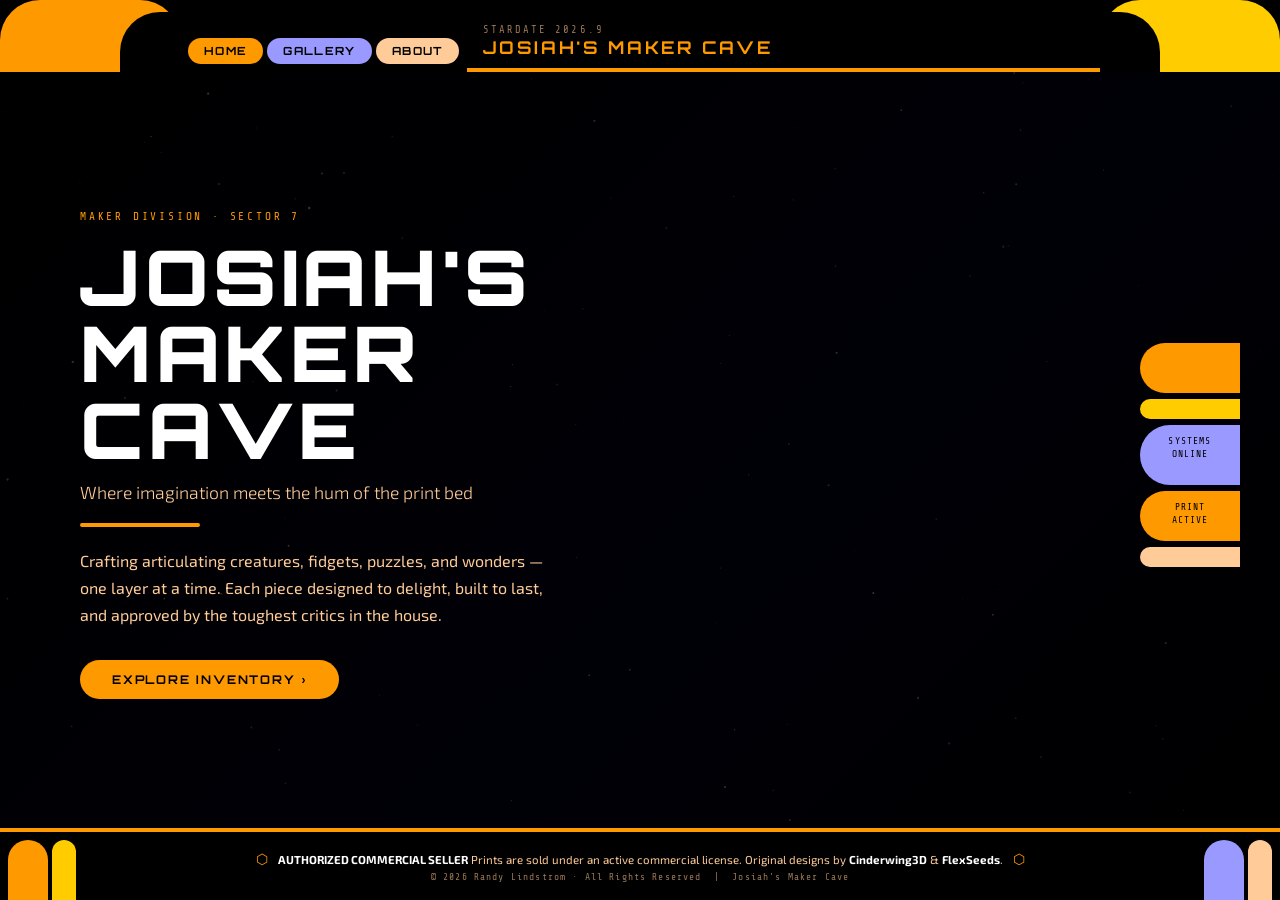
==== index.html @ 614e7fc0 "Update index.html" ====
<!DOCTYPE html>
<html lang="en">
<head>
  <meta charset="UTF-8" />
  <meta name="viewport" content="width=device-width, initial-scale=1.0" />
  <title>Josiah's Maker Cave</title>
  <link rel="stylesheet" href="css/style.css" />
  <link rel="preconnect" href="https://fonts.googleapis.com" />
  <link rel="preconnect" href="https://fonts.gstatic.com" crossorigin />
  <link href="https://fonts.googleapis.com/css2?family=Orbitron:wght@400;600;700;900&family=Share+Tech+Mono&family=Exo+2:wght@300;400;500&display=swap" rel="stylesheet" />
</head>
<body>

  <!-- LCARS Top Bar / Nav -->
  <header class="lcars-header">
    <div class="lcars-elbow lcars-elbow-left"></div>
    <nav class="lcars-nav">
      <a href="#home" class="nav-btn">HOME</a>
      <a href="#gallery" class="nav-btn">GALLERY</a>
      <a href="#about" class="nav-btn">ABOUT</a>
    </nav>
    <div class="lcars-title-bar">
      <span class="title-eyebrow" id="stardate-display">STARDATE 2024.1</span>
      <span class="title-main">JOSIAH'S MAKER CAVE</span>
    </div>
    <div class="lcars-elbow lcars-elbow-right"></div>
  </header>

  <!-- SCROLLABLE CONTENT FRAME -->
  <main class="content-frame">

    <!-- HOME SECTION -->
    <section id="home" class="section active">
      <div class="hero" style="background-image: url('cover-photo-1.jpg');">
        <div class="hero-overlay"></div>
        <div class="hero-content">
          <div class="lcars-tag">MAKER DIVISION · SECTOR 7</div>
          <h1 class="hero-title">JOSIAH'S<br/>MAKER CAVE</h1>
          <p class="hero-sub">Where imagination meets the hum of the print bed</p>
          <div class="lcars-divider-h"></div>
          <p class="hero-desc">
            Crafting articulating creatures, fidgets, puzzles, and wonders — one layer at a time.
            Each piece designed to delight, built to last, and approved by the toughest critics in the house.
          </p>
          <button class="lcars-btn" onclick="showSection('gallery')">EXPLORE INVENTORY ›</button>
        </div>
        <div class="hero-side-panel">
          <div class="side-block orange"></div>
          <div class="side-block gold"></div>
          <div class="side-block blue">SYSTEMS<br/>ONLINE</div>
          <div class="side-block orange">PRINT<br/>ACTIVE</div>
          <div class="side-block tan"></div>
        </div>
      </div>

      <div class="home-features">
        <div class="feature-row">
          <div class="feature-card">
            <div class="feature-icon">⬡</div>
            <h3>PRINT IN PLACE</h3>
            <p>Articulating designs that flex and flow straight off the build plate — no assembly required.</p>
          </div>
          <div class="feature-card">
            <div class="feature-icon">◈</div>
            <h3>KID APPROVED</h3>
            <p>Every craft fair selection passes the ultimate quality test: unbridled enthusiasm from two very opinionated daughters.</p>
          </div>
          <div class="feature-card">
            <div class="feature-icon">⬟</div>
            <h3>LICENSED DESIGNS</h3>
            <p>Proud commercial license holder of Cinderwing3D models.</p>
          </div>
        </div>
      </div>
    </section>

    <!-- GALLERY SECTION -->
    <section id="gallery" class="section">
      <div class="section-header">
        <div class="lcars-elbow-section"></div>
        <h2 class="section-title">INVENTORY MANIFEST</h2>
        <p class="section-sub">All items catalogued by category · Physical prints available at craft fairs and by request</p>
      </div>

      <div id="gallery-container">
        <!-- Dynamically populated by gallery.js -->
        <p class="loading-msg">[ SCANNING INVENTORY DATABASE... ]</p>
      </div>
    </section>

    <!-- ABOUT SECTION -->
    <section id="about" class="section">
      <div class="section-header">
        <div class="lcars-elbow-section"></div>
        <h2 class="section-title">PERSONNEL FILE</h2>
        <p class="section-sub">Maker · Tinkerer · Dad · 3D Print Enthusiast</p>
      </div>

      <div class="about-layout">
        <div class="about-panel lcars-panel">
          <div class="panel-label">PRIMARY DIRECTIVE</div>
          <p>
            Making things has always been more than a hobby — it's a way of thinking. There's something
            deeply satisfying about starting with a spool of filament and ending up with something that
            makes a kid's eyes light up.
          </p>
          <p>
            Josiah's Maker Cave was born from a passion for the craft and a love of seeing 3D printed
            toys bring real joy. Articulating dragons, fidget gadgets, puzzles, mythical creatures —
            if it can be imagined, the printer can probably attempt it.
          </p>
        </div>

        <div class="about-panel lcars-panel">
          <div class="panel-label">MARKET RESEARCH PROTOCOL</div>
          <p>
            Deciding which prints to bring to a craft fair involves a rigorous evaluation process.
            Candidate items are presented to two field experts — my daughters — and selections are made
            based on the intensity of their excitement response.
          </p>
          <p>
            Polite interest means it stays home. Grabbing it and running means it's in the bag.
            This methodology has proven highly effective and is not subject to peer review.
          </p>
          <div class="stat-row">
            <div class="stat"><span class="stat-num">2</span><span class="stat-label">QA Testers</span></div>
            <div class="stat"><span class="stat-num">100%</span><span class="stat-label">Joy-Driven</span></div>
            <div class="stat"><span class="stat-num">∞</span><span class="stat-label">Ideas Queued</span></div>
          </div>
        </div>

        <div class="about-panel lcars-panel full-width">
          <div class="panel-label">EQUIPMENT &amp; CAPABILITY</div>
          <p>
            All prints are produced in-house on consumer FFF printers using quality PLA and specialty
            filaments. Every item is personally printed, inspected, and finished before it leaves
            the cave. No outsourcing. No drop-shipping. Just layers.
          </p>
        </div>
      </div>
    </section>

  </main>

  <!-- STATIC BOTTOM BAR -->
  <footer class="lcars-footer">
    <div class="footer-left">
      <div class="footer-block orange"></div>
      <div class="footer-block gold"></div>
    </div>
    <div class="footer-content">
      <div class="license-banner">
        <span class="license-icon">⬡</span>
        <span class="license-text">
          <strong>AUTHORIZED COMMERCIAL SELLER</strong> Prints are sold under an active commercial license.
          Original designs by <strong>Cinderwing3D</strong> & <strong>FlexSeeds</strong>.
        </span>
        <span class="license-icon">⬡</span>
      </div>
      <div class="copyright-bar">
        &copy; <span id="copy-year"></span> Randy Lindstrom · All Rights Reserved &nbsp;|&nbsp; Josiah's Maker Cave
      </div>
    </div>
    <div class="footer-right">
      <div class="footer-block blue"></div>
      <div class="footer-block tan"></div>
    </div>
  </footer>

  <script src="js/gallery.js"></script>
  <script src="js/main.js"></script>
</body>
</html>
---- css/style.css ----
/* ============================================================
   JOSIAH'S MAKER CAVE — LCARS THEME (TNG Computer Interface)
   © Randy Lindstrom
   ============================================================ */

:root {
  --lcars-orange:   #ff9900;
  --lcars-gold:     #ffcc00;
  --lcars-blue:     #9999ff;
  --lcars-lt-blue:  #aaccff;
  --lcars-tan:      #ffcc99;
  --lcars-red:      #cc4444;
  --lcars-purple:   #cc88ff;
  --lcars-bg:       #000000;
  --lcars-bg-panel: #0a0a1a;
  --lcars-text:     #ffcc99;
  --lcars-text-dim: #997755;
  --lcars-text-bright: #ffffff;
  --header-h: 72px;
  --footer-h: 72px;
  --radius-pill: 40px;
  --font-display: 'Orbitron', sans-serif;
  --font-mono:    'Share Tech Mono', monospace;
  --font-body:    'Exo 2', sans-serif;
}

/* ── Reset ── */
*, *::before, *::after { box-sizing: border-box; margin: 0; padding: 0; }

html, body {
  height: 100%;
  background: var(--lcars-bg);
  color: var(--lcars-text);
  font-family: var(--font-body);
  font-size: 16px;
  overflow: hidden;
}

/* ============================================================
   LCARS HEADER / NAV
   ============================================================ */
.lcars-header {
  position: fixed;
  top: 0; left: 0; right: 0;
  height: var(--header-h);
  z-index: 100;
  display: flex;
  align-items: stretch;
  background: var(--lcars-bg);
}

.lcars-elbow {
  width: 180px;
  flex-shrink: 0;
}

.lcars-elbow-left {
  position: relative;
  background: var(--lcars-orange);
  border-radius: var(--radius-pill) var(--radius-pill) 0 0;
  display: flex;
  flex-direction: column;
  justify-content: flex-end;
}

.lcars-elbow-left::after {
  content: '';
  position: absolute;
  bottom: 0; right: 0;
  width: 60px; height: 60px;
  background: var(--lcars-bg);
  border-radius: var(--radius-pill) 0 0 0;
}

.lcars-elbow-right {
  position: relative;
  background: var(--lcars-gold);
  border-radius: var(--radius-pill) var(--radius-pill) 0 0;
}

.lcars-elbow-right::after {
  content: '';
  position: absolute;
  bottom: 0; left: 0;
  width: 60px; height: 60px;
  background: var(--lcars-bg);
  border-radius: 0 var(--radius-pill) 0 0;
}

.lcars-nav {
  display: flex;
  align-items: flex-end;
  gap: 4px;
  padding: 0 8px 8px;
  flex-shrink: 0;
}

.nav-btn {
  display: inline-block;
  background: var(--lcars-orange);
  color: var(--lcars-bg);
  font-family: var(--font-display);
  font-size: 0.7rem;
  font-weight: 700;
  letter-spacing: 0.12em;
  padding: 6px 16px;
  border-radius: var(--radius-pill);
  text-decoration: none;
  cursor: pointer;
  transition: background 0.15s, color 0.15s;
  border: none;
  white-space: nowrap;
}

.nav-btn:hover, .nav-btn.active {
  background: var(--lcars-gold);
  color: var(--lcars-bg);
}

.nav-btn:nth-child(2) { background: var(--lcars-blue); color: #000; }
.nav-btn:nth-child(2):hover { background: var(--lcars-lt-blue); }
.nav-btn:nth-child(3) { background: var(--lcars-tan); color: #000; }
.nav-btn:nth-child(3):hover { background: var(--lcars-gold); }

.lcars-title-bar {
  flex: 1;
  display: flex;
  flex-direction: column;
  justify-content: flex-end;
  padding-bottom: 10px;
  padding-left: 16px;
  border-bottom: 4px solid var(--lcars-orange);
}

.title-eyebrow {
  font-family: var(--font-mono);
  font-size: 0.65rem;
  color: var(--lcars-text-dim);
  letter-spacing: 0.2em;
}

.title-main {
  font-family: var(--font-display);
  font-size: 1.1rem;
  font-weight: 700;
  color: var(--lcars-orange);
  letter-spacing: 0.15em;
}

/* ============================================================
   CONTENT FRAME (scrollable)
   ============================================================ */
.content-frame {
  position: fixed;
  top: var(--header-h);
  bottom: var(--footer-h);
  left: 0; right: 0;
  overflow-y: auto;
  overflow-x: hidden;
  background: var(--lcars-bg);
  scroll-behavior: smooth;
}

/* ============================================================
   SECTIONS
   ============================================================ */
.section {
  display: none;
  min-height: 100%;
  animation: fadeIn 0.3s ease;
}
.section.active { display: block; }

@keyframes fadeIn {
  from { opacity: 0; transform: translateY(8px); }
  to   { opacity: 1; transform: translateY(0); }
}

/* ============================================================
   HOME — HERO
   ============================================================ */
.hero {
  position: relative;
  min-height: 85vh;
  background: var(--lcars-bg) center/cover no-repeat;
  display: flex;
  align-items: center;
  justify-content: space-between;
  overflow: hidden;
}

.hero-overlay {
  position: absolute;
  inset: 0;
  background: linear-gradient(135deg,
    rgba(0,0,0,0.85) 0%,
    rgba(0,0,10,0.7) 60%,
    rgba(0,0,0,0.3) 100%);
}

.hero-content {
  position: relative;
  z-index: 2;
  max-width: 640px;
  padding: 48px 48px 48px 80px;
}

.lcars-tag {
  font-family: var(--font-mono);
  font-size: 0.7rem;
  letter-spacing: 0.25em;
  color: var(--lcars-orange);
  margin-bottom: 16px;
}

.hero-title {
  font-family: var(--font-display);
  font-size: clamp(2.5rem, 6vw, 5rem);
  font-weight: 900;
  color: var(--lcars-text-bright);
  line-height: 1.0;
  letter-spacing: 0.06em;
  margin-bottom: 12px;
}

.hero-sub {
  font-family: var(--font-body);
  font-size: 1.1rem;
  font-weight: 300;
  color: var(--lcars-tan);
  margin-bottom: 20px;
}

.lcars-divider-h {
  width: 120px;
  height: 4px;
  background: var(--lcars-orange);
  border-radius: 2px;
  margin: 20px 0;
}

.hero-desc {
  font-size: 1rem;
  line-height: 1.7;
  color: var(--lcars-text);
  max-width: 480px;
  margin-bottom: 32px;
}

.lcars-btn {
  font-family: var(--font-display);
  font-size: 0.75rem;
  font-weight: 700;
  letter-spacing: 0.15em;
  color: #000;
  background: var(--lcars-orange);
  border: none;
  border-radius: var(--radius-pill);
  padding: 12px 32px;
  cursor: pointer;
  transition: background 0.2s, transform 0.1s;
}
.lcars-btn:hover {
  background: var(--lcars-gold);
  transform: scale(1.03);
}

/* Hero side panel */
.hero-side-panel {
  position: relative;
  z-index: 2;
  display: flex;
  flex-direction: column;
  gap: 6px;
  padding: 40px 40px 40px 0;
  align-items: flex-end;
}

.side-block {
  width: 100px;
  padding: 10px 14px;
  border-radius: var(--radius-pill) 0 0 var(--radius-pill);
  font-family: var(--font-mono);
  font-size: 0.6rem;
  letter-spacing: 0.12em;
  color: #000;
  text-align: center;
  line-height: 1.4;
}
.side-block.orange { background: var(--lcars-orange); height: 50px; }
.side-block.gold   { background: var(--lcars-gold);   height: 16px; }
.side-block.blue   { background: var(--lcars-blue);   height: 60px; }
.side-block.tan    { background: var(--lcars-tan);    height: 14px; }

/* HOME FEATURES */
.home-features {
  padding: 40px 80px;
  background: var(--lcars-bg-panel);
  border-top: 4px solid var(--lcars-orange);
}

.feature-row {
  display: grid;
  grid-template-columns: repeat(auto-fit, minmax(260px, 1fr));
  gap: 24px;
}

.feature-card {
  border: 1px solid #222244;
  border-left: 4px solid var(--lcars-orange);
  border-radius: 0 8px 8px 0;
  padding: 24px;
  background: rgba(255,153,0,0.04);
  transition: border-color 0.2s;
}
.feature-card:nth-child(2) { border-left-color: var(--lcars-blue); }
.feature-card:nth-child(3) { border-left-color: var(--lcars-gold); }
.feature-card:hover { border-color: var(--lcars-orange); }

.feature-icon {
  font-size: 1.8rem;
  color: var(--lcars-orange);
  margin-bottom: 12px;
}
.feature-card:nth-child(2) .feature-icon { color: var(--lcars-blue); }
.feature-card:nth-child(3) .feature-icon { color: var(--lcars-gold); }

.feature-card h3 {
  font-family: var(--font-display);
  font-size: 0.75rem;
  font-weight: 700;
  letter-spacing: 0.15em;
  color: var(--lcars-orange);
  margin-bottom: 10px;
}
.feature-card:nth-child(2) h3 { color: var(--lcars-blue); }
.feature-card:nth-child(3) h3 { color: var(--lcars-gold); }

.feature-card p {
  font-size: 0.92rem;
  line-height: 1.65;
  color: var(--lcars-text);
}

/* ============================================================
   SECTION HEADERS (Gallery, About)
   ============================================================ */
.section-header {
  padding: 40px 80px 24px;
  border-bottom: 4px solid var(--lcars-orange);
  position: relative;
}

.lcars-elbow-section {
  position: absolute;
  top: 0; left: 0;
  width: 60px; height: 60px;
  background: var(--lcars-orange);
  border-radius: 0 0 var(--radius-pill) 0;
}

.section-title {
  font-family: var(--font-display);
  font-size: 1.4rem;
  font-weight: 700;
  letter-spacing: 0.2em;
  color: var(--lcars-orange);
  padding-left: 80px;
}

.section-sub {
  font-family: var(--font-mono);
  font-size: 0.7rem;
  color: var(--lcars-text-dim);
  letter-spacing: 0.15em;
  margin-top: 6px;
  padding-left: 80px;
}

/* ============================================================
   GALLERY
   ============================================================ */
#gallery-container {
  padding: 32px 80px 48px;
}

.loading-msg {
  font-family: var(--font-mono);
  color: var(--lcars-text-dim);
  padding: 40px 0;
  font-size: 0.9rem;
  letter-spacing: 0.12em;
  animation: blink 1.2s step-end infinite;
}
@keyframes blink {
  0%, 100% { opacity: 1; }
  50% { opacity: 0.3; }
}

/* Category heading */
.category-section {
  margin-bottom: 48px;
}

.category-header {
  display: flex;
  align-items: center;
  gap: 16px;
  margin-bottom: 20px;
}

.category-pill {
  font-family: var(--font-display);
  font-size: 0.7rem;
  font-weight: 700;
  letter-spacing: 0.18em;
  color: #000;
  background: var(--lcars-orange);
  padding: 6px 20px;
  border-radius: var(--radius-pill);
  white-space: nowrap;
}

.category-name {
  font-family: var(--font-display);
  font-size: 0.95rem;
  font-weight: 600;
  letter-spacing: 0.15em;
  color: var(--lcars-tan);
}

.category-line {
  flex: 1;
  height: 2px;
  background: linear-gradient(to right, var(--lcars-orange), transparent);
  border-radius: 1px;
}

/* Item grid */
.items-grid {
  display: grid;
  grid-template-columns: repeat(auto-fill, minmax(180px, 1fr));
  gap: 20px;
}

.item-card {
  display: flex;
  flex-direction: column;
  gap: 10px;
}

.item-img-wrap {
  position: relative;
  width: 100%;
  padding-top: 100%; /* 1:1 square */
  overflow: hidden;
  background: transparent;
}

.item-img-wrap img {
  position: absolute;
  inset: 0;
  width: 100%;
  height: 100%;
  object-fit: contain;
  display: block;
}

/* Fallback placeholder if no image */
.item-img-placeholder {
  position: absolute;
  inset: 0;
  display: flex;
  flex-direction: column;
  align-items: center;
  justify-content: center;
  color: var(--lcars-text-dim);
  font-family: var(--font-mono);
  font-size: 0.65rem;
  letter-spacing: 0.1em;
  gap: 8px;
}
.item-img-placeholder span.icon { font-size: 2rem; }

.item-sku {
  font-family: var(--font-mono);
  font-size: 0.68rem;
  letter-spacing: 0.15em;
  color: var(--lcars-orange);
}

.item-desc {
  font-family: var(--font-body);
  font-size: 0.82rem;
  line-height: 1.45;
  color: var(--lcars-text);
}

/* No items state */
.no-items {
  font-family: var(--font-mono);
  font-size: 0.78rem;
  color: var(--lcars-text-dim);
  padding: 12px 0;
  letter-spacing: 0.1em;
}

/* ============================================================
   ABOUT
   ============================================================ */
.about-layout {
  display: grid;
  grid-template-columns: 1fr 1fr;
  grid-template-rows: auto auto;
  gap: 24px;
  padding: 32px 80px 48px;
}

.lcars-panel {
  background: var(--lcars-bg-panel);
  border: 1px solid #1a1a3a;
  border-top: 4px solid var(--lcars-orange);
  border-radius: 0 0 8px 8px;
  padding: 28px;
  position: relative;
}

.lcars-panel:nth-child(2) { border-top-color: var(--lcars-blue); }
.lcars-panel:nth-child(3) { border-top-color: var(--lcars-gold); }

.full-width { grid-column: 1 / -1; }

.panel-label {
  font-family: var(--font-display);
  font-size: 0.65rem;
  font-weight: 700;
  letter-spacing: 0.2em;
  color: var(--lcars-orange);
  margin-bottom: 16px;
}
.lcars-panel:nth-child(2) .panel-label { color: var(--lcars-blue); }
.lcars-panel:nth-child(3) .panel-label { color: var(--lcars-gold); }

.lcars-panel p {
  font-size: 0.95rem;
  line-height: 1.75;
  color: var(--lcars-text);
  margin-bottom: 12px;
}
.lcars-panel p:last-child { margin-bottom: 0; }

/* Stats row */
.stat-row {
  display: flex;
  gap: 24px;
  margin-top: 20px;
  border-top: 1px solid #1a1a3a;
  padding-top: 20px;
}

.stat {
  display: flex;
  flex-direction: column;
  align-items: center;
}

.stat-num {
  font-family: var(--font-display);
  font-size: 1.8rem;
  font-weight: 900;
  color: var(--lcars-blue);
}

.stat-label {
  font-family: var(--font-mono);
  font-size: 0.6rem;
  letter-spacing: 0.15em;
  color: var(--lcars-text-dim);
  text-transform: uppercase;
  margin-top: 4px;
}

/* ============================================================
   LCARS FOOTER (static)
   ============================================================ */
.lcars-footer {
  position: fixed;
  bottom: 0; left: 0; right: 0;
  height: var(--footer-h);
  background: var(--lcars-bg);
  border-top: 4px solid var(--lcars-orange);
  display: flex;
  align-items: stretch;
  z-index: 100;
}

.footer-left, .footer-right {
  display: flex;
  align-items: stretch;
  gap: 4px;
  padding: 8px 0 0;
  flex-shrink: 0;
}

.footer-left { padding-left: 8px; padding-right: 8px; }
.footer-right { padding-right: 8px; padding-left: 8px; }

.footer-block {
  border-radius: var(--radius-pill) var(--radius-pill) 0 0;
  width: 40px;
}
.footer-block.orange { background: var(--lcars-orange); }
.footer-block.gold   { background: var(--lcars-gold); width: 24px; }
.footer-block.blue   { background: var(--lcars-blue); }
.footer-block.tan    { background: var(--lcars-tan); width: 24px; }

.footer-content {
  flex: 1;
  display: flex;
  flex-direction: column;
  justify-content: center;
  align-items: center;
  gap: 4px;
  padding: 0 12px;
}

.license-banner {
  display: flex;
  align-items: center;
  gap: 10px;
  font-family: var(--font-body);
  font-size: 0.72rem;
  color: var(--lcars-tan);
  text-align: center;
  line-height: 1.3;
}

.license-icon {
  color: var(--lcars-orange);
  font-size: 0.9rem;
  flex-shrink: 0;
}

.license-text strong { color: var(--lcars-text-bright); }

.copyright-bar {
  font-family: var(--font-mono);
  font-size: 0.6rem;
  color: var(--lcars-text-dim);
  letter-spacing: 0.12em;
}

/* ============================================================
   SCROLLBAR STYLING
   ============================================================ */
.content-frame::-webkit-scrollbar { width: 6px; }
.content-frame::-webkit-scrollbar-track { background: #050510; }
.content-frame::-webkit-scrollbar-thumb {
  background: var(--lcars-orange);
  border-radius: 3px;
}

/* ============================================================
   RESPONSIVE
   ============================================================ */
@media (max-width: 768px) {
  :root {
    --header-h: 58px;
    --footer-h: 80px;
  }

  .lcars-elbow { width: 100px; }
  .title-main { font-size: 0.85rem; }
  .hero-content { padding: 32px 24px; }
  .hero-side-panel { display: none; }
  .section-header { padding: 32px 24px 16px; }
  .section-title { padding-left: 60px; font-size: 1rem; }
  .section-sub { padding-left: 60px; }
  #gallery-container { padding: 20px 24px 40px; }
  .about-layout { grid-template-columns: 1fr; padding: 20px 24px 40px; }
  .home-features { padding: 24px; }
  .license-text { font-size: 0.64rem; }
  .footer-content { gap: 2px; }
}

@media (max-width: 480px) {
  .lcars-elbow { width: 60px; }
  .lcars-elbow-left::after { width: 40px; height: 40px; }
  .nav-btn { font-size: 0.6rem; padding: 5px 10px; }
  .items-grid { grid-template-columns: repeat(auto-fill, minmax(140px, 1fr)); }
}
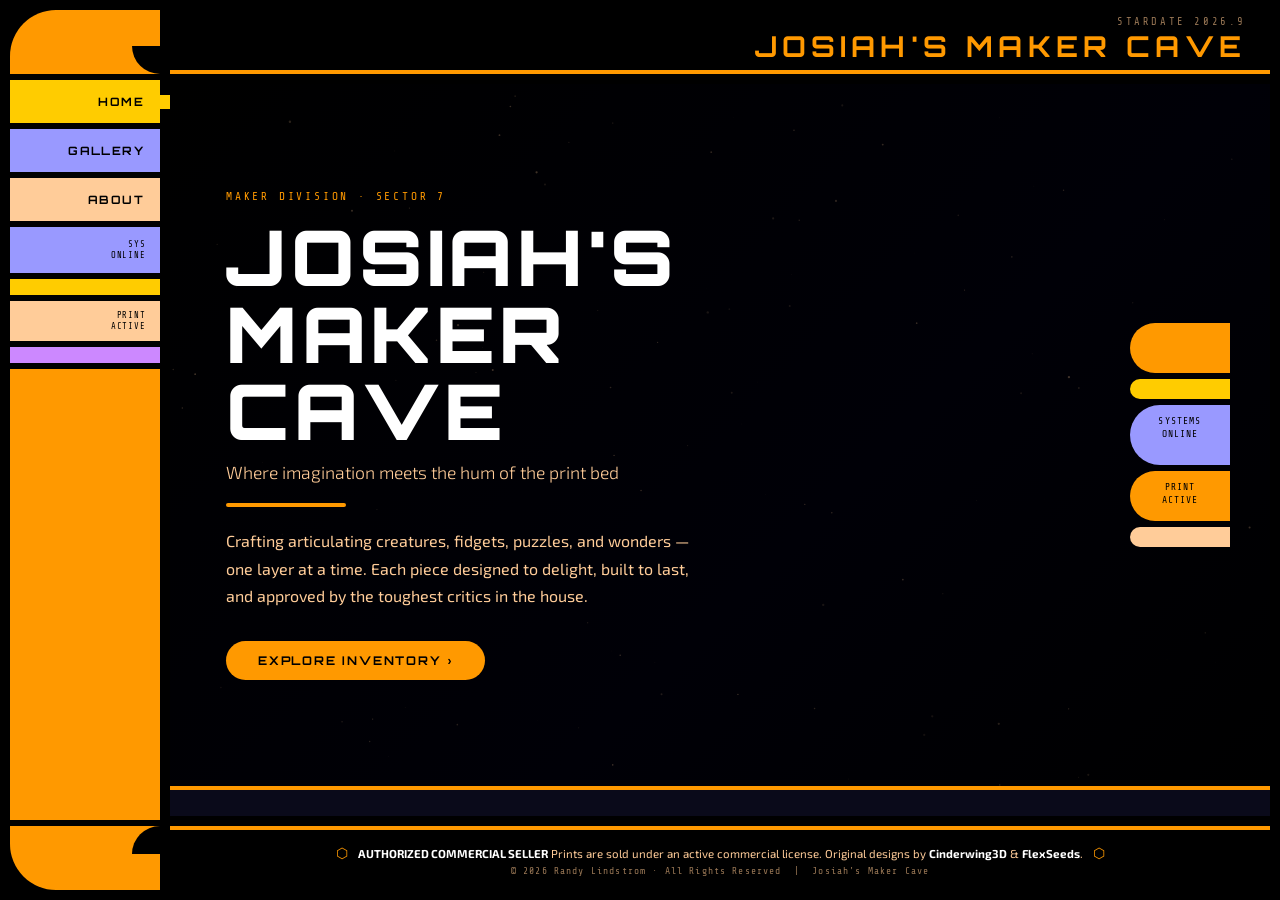
==== commit 2497789c: "Overhaul to left-rail LCARS frame with nested click-to-enlarge preview - Rebuild page chrome as a le" ====
--- a/index.html
+++ b/index.html
@@ -11,161 +11,200 @@
 </head>
 <body>
 
-  <!-- LCARS Top Bar / Nav -->
-  <header class="lcars-header">
-    <div class="lcars-elbow lcars-elbow-left"></div>
-    <nav class="lcars-nav">
-      <a href="#home" class="nav-btn">HOME</a>
-      <a href="#gallery" class="nav-btn">GALLERY</a>
-      <a href="#about" class="nav-btn">ABOUT</a>
-    </nav>
-    <div class="lcars-title-bar">
-      <span class="title-eyebrow" id="stardate-display">STARDATE 2024.1</span>
-      <span class="title-main">JOSIAH'S MAKER CAVE</span>
-    </div>
-    <div class="lcars-elbow lcars-elbow-right"></div>
-  </header>
-
-  <!-- SCROLLABLE CONTENT FRAME -->
-  <main class="content-frame">
-
-    <!-- HOME SECTION -->
-    <section id="home" class="section active">
-      <div class="hero" style="background-image: url('cover-photo-1.jpg');">
-        <div class="hero-overlay"></div>
-        <div class="hero-content">
-          <div class="lcars-tag">MAKER DIVISION · SECTOR 7</div>
-          <h1 class="hero-title">JOSIAH'S<br/>MAKER CAVE</h1>
-          <p class="hero-sub">Where imagination meets the hum of the print bed</p>
-          <div class="lcars-divider-h"></div>
-          <p class="hero-desc">
-            Crafting articulating creatures, fidgets, puzzles, and wonders — one layer at a time.
-            Each piece designed to delight, built to last, and approved by the toughest critics in the house.
-          </p>
-          <button class="lcars-btn" onclick="showSection('gallery')">EXPLORE INVENTORY ›</button>
-        </div>
-        <div class="hero-side-panel">
-          <div class="side-block orange"></div>
-          <div class="side-block gold"></div>
-          <div class="side-block blue">SYSTEMS<br/>ONLINE</div>
-          <div class="side-block orange">PRINT<br/>ACTIVE</div>
-          <div class="side-block tan"></div>
-        </div>
-      </div>
-
-      <div class="home-features">
-        <div class="feature-row">
-          <div class="feature-card">
-            <div class="feature-icon">⬡</div>
-            <h3>PRINT IN PLACE</h3>
-            <p>Articulating designs that flex and flow straight off the build plate — no assembly required.</p>
-          </div>
-          <div class="feature-card">
-            <div class="feature-icon">◈</div>
-            <h3>KID APPROVED</h3>
-            <p>Every craft fair selection passes the ultimate quality test: unbridled enthusiasm from two very opinionated daughters.</p>
-          </div>
-          <div class="feature-card">
-            <div class="feature-icon">⬟</div>
-            <h3>LICENSED DESIGNS</h3>
-            <p>Proud commercial license holder of Cinderwing3D models.</p>
-          </div>
-        </div>
-      </div>
-    </section>
-
-    <!-- GALLERY SECTION -->
-    <section id="gallery" class="section">
-      <div class="section-header">
-        <div class="lcars-elbow-section"></div>
-        <h2 class="section-title">INVENTORY MANIFEST</h2>
-        <p class="section-sub">All items catalogued by category · Physical prints available at craft fairs and by request</p>
-      </div>
-
-      <div id="gallery-container">
-        <!-- Dynamically populated by gallery.js -->
-        <p class="loading-msg">[ SCANNING INVENTORY DATABASE... ]</p>
-      </div>
-    </section>
-
-    <!-- ABOUT SECTION -->
-    <section id="about" class="section">
-      <div class="section-header">
-        <div class="lcars-elbow-section"></div>
-        <h2 class="section-title">PERSONNEL FILE</h2>
-        <p class="section-sub">Maker · Tinkerer · Dad · 3D Print Enthusiast</p>
-      </div>
-
-      <div class="about-layout">
-        <div class="about-panel lcars-panel">
-          <div class="panel-label">PRIMARY DIRECTIVE</div>
-          <p>
-            Making things has always been more than a hobby — it's a way of thinking. There's something
-            deeply satisfying about starting with a spool of filament and ending up with something that
-            makes a kid's eyes light up.
-          </p>
-          <p>
-            Josiah's Maker Cave was born from a passion for the craft and a love of seeing 3D printed
-            toys bring real joy. Articulating dragons, fidget gadgets, puzzles, mythical creatures —
-            if it can be imagined, the printer can probably attempt it.
-          </p>
-        </div>
-
-        <div class="about-panel lcars-panel">
-          <div class="panel-label">MARKET RESEARCH PROTOCOL</div>
-          <p>
-            Deciding which prints to bring to a craft fair involves a rigorous evaluation process.
-            Candidate items are presented to two field experts — my daughters — and selections are made
-            based on the intensity of their excitement response.
-          </p>
-          <p>
-            Polite interest means it stays home. Grabbing it and running means it's in the bag.
-            This methodology has proven highly effective and is not subject to peer review.
-          </p>
-          <div class="stat-row">
-            <div class="stat"><span class="stat-num">2</span><span class="stat-label">QA Testers</span></div>
-            <div class="stat"><span class="stat-num">100%</span><span class="stat-label">Joy-Driven</span></div>
-            <div class="stat"><span class="stat-num">∞</span><span class="stat-label">Ideas Queued</span></div>
-          </div>
-        </div>
-
-        <div class="about-panel lcars-panel full-width">
-          <div class="panel-label">EQUIPMENT &amp; CAPABILITY</div>
-          <p>
-            All prints are produced in-house on consumer FFF printers using quality PLA and specialty
-            filaments. Every item is personally printed, inspected, and finished before it leaves
-            the cave. No outsourcing. No drop-shipping. Just layers.
-          </p>
-        </div>
-      </div>
-    </section>
-
-  </main>
-
-  <!-- STATIC BOTTOM BAR -->
-  <footer class="lcars-footer">
-    <div class="footer-left">
-      <div class="footer-block orange"></div>
-      <div class="footer-block gold"></div>
-    </div>
-    <div class="footer-content">
+  <!-- ============================================================
+       OUTER FRAME (Frame 1) — full-page LCARS chrome
+       Left rail curves into top + bottom bars; right edge open.
+       ============================================================ -->
+  <div class="lcars-frame">
+
+    <!-- LEFT NAV RAIL (thick vertical) -->
+    <aside class="lcars-rail">
+      <!-- top elbow: thick vertical → thin horizontal (into top bar) -->
+      <div class="rail-elbow rail-elbow-top"></div>
+
+      <nav class="rail-nav">
+        <button class="rail-btn" data-target="home">HOME</button>
+        <button class="rail-btn" data-target="gallery">GALLERY</button>
+        <button class="rail-btn" data-target="about">ABOUT</button>
+      </nav>
+
+      <!-- decorative LCARS blocks -->
+      <div class="rail-blocks">
+        <div class="rail-block c-blue">SYS<br/>ONLINE</div>
+        <div class="rail-block c-gold"></div>
+        <div class="rail-block c-tan">PRINT<br/>ACTIVE</div>
+        <div class="rail-block c-purple"></div>
+        <div class="rail-block c-orange rail-block-grow"></div>
+      </div>
+
+      <!-- bottom elbow: thick vertical → thin horizontal (into bottom bar) -->
+      <div class="rail-elbow rail-elbow-bottom"></div>
+    </aside>
+
+    <!-- TOP BAR (thin horizontal, title) -->
+    <header class="lcars-topbar">
+      <span class="top-eyebrow" id="stardate-display">STARDATE 2024.1</span>
+      <span class="top-title">JOSIAH'S MAKER CAVE</span>
+    </header>
+
+    <!-- SCROLLABLE CONTENT (Frame 2 — the active section) -->
+    <main class="content-frame">
+
+      <!-- HOME SECTION -->
+      <section id="home" class="section active">
+        <div class="hero" style="background-image: url('cover-photo-1.jpg');">
+          <div class="hero-overlay"></div>
+          <div class="hero-content">
+            <div class="lcars-tag">MAKER DIVISION · SECTOR 7</div>
+            <h1 class="hero-title">JOSIAH'S<br/>MAKER CAVE</h1>
+            <p class="hero-sub">Where imagination meets the hum of the print bed</p>
+            <div class="lcars-divider-h"></div>
+            <p class="hero-desc">
+              Crafting articulating creatures, fidgets, puzzles, and wonders — one layer at a time.
+              Each piece designed to delight, built to last, and approved by the toughest critics in the house.
+            </p>
+            <button class="lcars-btn" data-target="gallery">EXPLORE INVENTORY ›</button>
+          </div>
+          <div class="hero-side-panel">
+            <div class="side-block orange"></div>
+            <div class="side-block gold"></div>
+            <div class="side-block blue">SYSTEMS<br/>ONLINE</div>
+            <div class="side-block orange">PRINT<br/>ACTIVE</div>
+            <div class="side-block tan"></div>
+          </div>
+        </div>
+
+        <div class="home-features">
+          <div class="feature-row">
+            <div class="feature-card">
+              <div class="feature-icon">⬡</div>
+              <h3>PRINT IN PLACE</h3>
+              <p>Articulating designs that flex and flow straight off the build plate — no assembly required.</p>
+            </div>
+            <div class="feature-card">
+              <div class="feature-icon">◈</div>
+              <h3>KID APPROVED</h3>
+              <p>Every craft fair selection passes the ultimate quality test: unbridled enthusiasm from two very opinionated daughters.</p>
+            </div>
+            <div class="feature-card">
+              <div class="feature-icon">⬟</div>
+              <h3>LICENSED DESIGNS</h3>
+              <p>Proud commercial license holder of Cinderwing3D models.</p>
+            </div>
+          </div>
+        </div>
+      </section>
+
+      <!-- GALLERY SECTION -->
+      <section id="gallery" class="section">
+        <div class="section-header">
+          <div class="lcars-elbow-section"></div>
+          <h2 class="section-title">INVENTORY MANIFEST</h2>
+          <p class="section-sub">All items catalogued by category · Physical prints available at craft fairs and by request · Tap any item to enlarge</p>
+        </div>
+
+        <div id="gallery-container">
+          <!-- Dynamically populated by gallery.js -->
+          <p class="loading-msg">[ SCANNING INVENTORY DATABASE... ]</p>
+        </div>
+      </section>
+
+      <!-- ABOUT SECTION -->
+      <section id="about" class="section">
+        <div class="section-header">
+          <div class="lcars-elbow-section"></div>
+          <h2 class="section-title">PERSONNEL FILE</h2>
+          <p class="section-sub">Maker · Tinkerer · Dad · 3D Print Enthusiast</p>
+        </div>
+
+        <div class="about-layout">
+          <div class="about-panel lcars-panel">
+            <div class="panel-label">PRIMARY DIRECTIVE</div>
+            <p>
+              Making things has always been more than a hobby — it's a way of thinking. There's something
+              deeply satisfying about starting with a spool of filament and ending up with something that
+              makes a kid's eyes light up.
+            </p>
+            <p>
+              Josiah's Maker Cave was born from a passion for the craft and a love of seeing 3D printed
+              toys bring real joy. Articulating dragons, fidget gadgets, puzzles, mythical creatures —
+              if it can be imagined, the printer can probably attempt it.
+            </p>
+          </div>
+
+          <div class="about-panel lcars-panel">
+            <div class="panel-label">MARKET RESEARCH PROTOCOL</div>
+            <p>
+              Deciding which prints to bring to a craft fair involves a rigorous evaluation process.
+              Candidate items are presented to two field experts — my daughters — and selections are made
+              based on the intensity of their excitement response.
+            </p>
+            <p>
+              Polite interest means it stays home. Grabbing it and running means it's in the bag.
+              This methodology has proven highly effective and is not subject to peer review.
+            </p>
+            <div class="stat-row">
+              <div class="stat"><span class="stat-num">2</span><span class="stat-label">QA Testers</span></div>
+              <div class="stat"><span class="stat-num">100%</span><span class="stat-label">Joy-Driven</span></div>
+              <div class="stat"><span class="stat-num">∞</span><span class="stat-label">Ideas Queued</span></div>
+            </div>
+          </div>
+
+          <div class="about-panel lcars-panel full-width">
+            <div class="panel-label">EQUIPMENT &amp; CAPABILITY</div>
+            <p>
+              All prints are produced in-house on consumer FFF printers using quality PLA and specialty
+              filaments. Every item is personally printed, inspected, and finished before it leaves
+              the cave. No outsourcing. No drop-shipping. Just layers.
+            </p>
+          </div>
+        </div>
+      </section>
+
+    </main>
+
+    <!-- BOTTOM BAR (thin horizontal, license + copyright) -->
+    <footer class="lcars-bottombar">
       <div class="license-banner">
         <span class="license-icon">⬡</span>
         <span class="license-text">
           <strong>AUTHORIZED COMMERCIAL SELLER</strong> Prints are sold under an active commercial license.
-          Original designs by <strong>Cinderwing3D</strong> & <strong>FlexSeeds</strong>.
+          Original designs by <strong>Cinderwing3D</strong> &amp; <strong>FlexSeeds</strong>.
         </span>
         <span class="license-icon">⬡</span>
       </div>
       <div class="copyright-bar">
         &copy; <span id="copy-year"></span> Randy Lindstrom · All Rights Reserved &nbsp;|&nbsp; Josiah's Maker Cave
       </div>
+    </footer>
+
+  </div>
+
+  <!-- ============================================================
+       INNERMOST FRAME (Frame 3) — enlarged image preview
+       Own LCARS rail (top elbow, open bottom + right) holding the
+       same item info shown in the gallery.
+       ============================================================ -->
+  <div class="lightbox" id="lightbox" hidden>
+    <div class="lightbox-backdrop" data-close></div>
+    <div class="lightbox-frame">
+      <aside class="lightbox-rail">
+        <div class="lbrail-elbow"></div>
+        <button class="lightbox-close" data-close>‹ CLOSE</button>
+        <div class="lb-info">
+          <div class="lb-label">SPECIMEN</div>
+          <div class="lb-sku"></div>
+          <div class="lb-cat"></div>
+          <div class="lb-desc"></div>
+          <div class="lb-designer"></div>
+        </div>
+        <div class="lbrail-fill"></div>
+      </aside>
+      <div class="lightbox-stage">
+        <img class="lightbox-img" alt="" />
+      </div>
     </div>
-    <div class="footer-right">
-      <div class="footer-block blue"></div>
-      <div class="footer-block tan"></div>
-    </div>
-  </footer>
+  </div>
 
   <script src="js/gallery.js"></script>
   <script src="js/main.js"></script>
--- a/css/style.css
+++ b/css/style.css
@@ -16,8 +16,15 @@
   --lcars-text:     #ffcc99;
   --lcars-text-dim: #997755;
   --lcars-text-bright: #ffffff;
-  --header-h: 72px;
-  --footer-h: 72px;
+
+  /* Frame geometry */
+  --rail-w:   150px;   /* thick vertical bar width */
+  --bar-h:    64px;    /* thin horizontal bar height */
+  --gap:      10px;    /* inner channel between chrome and content */
+  --pad:      10px;    /* outer page padding */
+  --elbow-r:  46px;    /* outer elbow radius */
+  --inner-r:  28px;    /* concave inner elbow radius */
+
   --radius-pill: 40px;
   --font-display: 'Orbitron', sans-serif;
   --font-mono:    'Share Tech Mono', monospace;
@@ -37,143 +44,232 @@
 }
 
 /* ============================================================
-   LCARS HEADER / NAV
-   ============================================================ */
-.lcars-header {
-  position: fixed;
-  top: 0; left: 0; right: 0;
-  height: var(--header-h);
-  z-index: 100;
-  display: flex;
-  align-items: stretch;
-  background: var(--lcars-bg);
-}
-
-.lcars-elbow {
-  width: 180px;
+   OUTER FRAME (Frame 1) — left rail + top/bottom bars
+   Rail spans full height; bars occupy the right column.
+   Elbows join the rail to each bar; right edge stays open.
+   ============================================================ */
+.lcars-frame {
+  display: grid;
+  grid-template-columns: var(--rail-w) 1fr;
+  grid-template-rows: var(--bar-h) 1fr var(--bar-h);
+  grid-template-areas:
+    "rail top"
+    "rail content"
+    "rail bottom";
+  column-gap: var(--gap);
+  row-gap: var(--gap);
+  height: 100vh;
+  padding: var(--pad);
+}
+
+/* ---- Left rail (thick vertical) ---- */
+.lcars-rail {
+  grid-area: rail;
+  display: flex;
+  flex-direction: column;
+  gap: 6px;
+  position: relative;
+  z-index: 5;
+}
+
+/* The elbow caps fill the rail-to-bar junctions. They are the
+   rail color and carry the big outer radius; a pseudo-element
+   carves the concave inner corner so the thick vertical reads
+   as flowing into the thin horizontal bar. */
+.rail-elbow {
+  position: relative;
+  width: 100%;
+  height: var(--bar-h);
+  background: var(--lcars-orange);
   flex-shrink: 0;
 }
-
-.lcars-elbow-left {
-  position: relative;
-  background: var(--lcars-orange);
-  border-radius: var(--radius-pill) var(--radius-pill) 0 0;
-  display: flex;
-  flex-direction: column;
-  justify-content: flex-end;
-}
-
-.lcars-elbow-left::after {
+.rail-elbow-top    { border-top-left-radius: var(--elbow-r); }
+.rail-elbow-bottom { border-bottom-left-radius: var(--elbow-r); }
+
+/* Concave inner corner: a bg square at the rail's open (right) side
+   that rounds toward the content, revealing the curved elbow throat. */
+.rail-elbow-top::after,
+.rail-elbow-bottom::after {
   content: '';
   position: absolute;
-  bottom: 0; right: 0;
-  width: 60px; height: 60px;
+  right: calc(-1 * var(--gap));
+  width: calc(var(--gap) + var(--inner-r));
+  height: var(--inner-r);
   background: var(--lcars-bg);
-  border-radius: var(--radius-pill) 0 0 0;
-}
-
-.lcars-elbow-right {
-  position: relative;
+}
+.rail-elbow-top::after {
+  bottom: 0;
+  border-bottom-left-radius: var(--inner-r);
+}
+.rail-elbow-bottom::after {
+  top: 0;
+  border-top-left-radius: var(--inner-r);
+}
+
+/* ---- Rail nav buttons (the "bubbles") ---- */
+.rail-nav {
+  display: flex;
+  flex-direction: column;
+  gap: 6px;
+}
+
+.rail-btn {
+  position: relative;
+  display: block;
+  width: 100%;
+  text-align: right;
+  background: var(--lcars-orange);
+  color: #000;
+  font-family: var(--font-display);
+  font-size: 0.72rem;
+  font-weight: 700;
+  letter-spacing: 0.12em;
+  padding: 14px 16px;
+  border: none;
+  border-radius: 0;
+  cursor: pointer;
+  transition: background 0.15s, color 0.15s, padding-right 0.15s;
+  white-space: nowrap;
+}
+.rail-btn:nth-child(1) { background: var(--lcars-orange); }
+.rail-btn:nth-child(2) { background: var(--lcars-blue); }
+.rail-btn:nth-child(3) { background: var(--lcars-tan); }
+.rail-btn:hover { background: var(--lcars-gold); }
+
+/* Active button connects to its content via a rectangular tab that
+   reaches across the inner channel into the content frame. */
+.rail-btn.active {
   background: var(--lcars-gold);
-  border-radius: var(--radius-pill) var(--radius-pill) 0 0;
-}
-
-.lcars-elbow-right::after {
+  color: #000;
+}
+.rail-btn.active::after {
   content: '';
   position: absolute;
-  bottom: 0; left: 0;
-  width: 60px; height: 60px;
+  top: 50%;
+  right: calc(-1 * var(--gap));
+  transform: translateY(-50%);
+  width: var(--gap);
+  height: 14px;
+  background: var(--lcars-gold);
+}
+
+/* ---- Decorative rail blocks ---- */
+.rail-blocks {
+  display: flex;
+  flex-direction: column;
+  gap: 6px;
+  flex: 1;
+}
+
+.rail-block {
+  width: 100%;
+  min-height: 22px;
+  font-family: var(--font-mono);
+  font-size: 0.55rem;
+  letter-spacing: 0.1em;
+  color: #000;
+  display: flex;
+  align-items: center;
+  justify-content: flex-end;
+  text-align: right;
+  padding: 6px 14px;
+  line-height: 1.2;
+}
+.rail-block.c-orange { background: var(--lcars-orange); }
+.rail-block.c-gold   { background: var(--lcars-gold); min-height: 16px; }
+.rail-block.c-blue   { background: var(--lcars-blue); min-height: 46px; }
+.rail-block.c-tan    { background: var(--lcars-tan); min-height: 40px; }
+.rail-block.c-purple { background: var(--lcars-purple); min-height: 16px; }
+/* the last block stretches to push the bottom elbow down */
+.rail-block-grow { flex: 1; min-height: 30px; }
+
+/* ============================================================
+   TOP BAR (thin horizontal) — title
+   ============================================================ */
+.lcars-topbar {
+  grid-area: top;
+  display: flex;
+  flex-direction: column;
+  justify-content: center;
+  align-items: flex-end;
+  padding: 0 24px;
   background: var(--lcars-bg);
-  border-radius: 0 var(--radius-pill) 0 0;
-}
-
-.lcars-nav {
-  display: flex;
-  align-items: flex-end;
-  gap: 4px;
-  padding: 0 8px 8px;
-  flex-shrink: 0;
-}
-
-.nav-btn {
-  display: inline-block;
-  background: var(--lcars-orange);
-  color: var(--lcars-bg);
-  font-family: var(--font-display);
-  font-size: 0.7rem;
-  font-weight: 700;
-  letter-spacing: 0.12em;
-  padding: 6px 16px;
-  border-radius: var(--radius-pill);
-  text-decoration: none;
-  cursor: pointer;
-  transition: background 0.15s, color 0.15s;
-  border: none;
-  white-space: nowrap;
-}
-
-.nav-btn:hover, .nav-btn.active {
-  background: var(--lcars-gold);
-  color: var(--lcars-bg);
-}
-
-.nav-btn:nth-child(2) { background: var(--lcars-blue); color: #000; }
-.nav-btn:nth-child(2):hover { background: var(--lcars-lt-blue); }
-.nav-btn:nth-child(3) { background: var(--lcars-tan); color: #000; }
-.nav-btn:nth-child(3):hover { background: var(--lcars-gold); }
-
-.lcars-title-bar {
-  flex: 1;
-  display: flex;
-  flex-direction: column;
-  justify-content: flex-end;
-  padding-bottom: 10px;
-  padding-left: 16px;
   border-bottom: 4px solid var(--lcars-orange);
 }
 
-.title-eyebrow {
+.top-eyebrow {
   font-family: var(--font-mono);
   font-size: 0.65rem;
   color: var(--lcars-text-dim);
-  letter-spacing: 0.2em;
-}
-
-.title-main {
-  font-family: var(--font-display);
-  font-size: 1.1rem;
+  letter-spacing: 0.25em;
+}
+
+.top-title {
+  font-family: var(--font-display);
+  font-size: clamp(1rem, 2.4vw, 1.8rem);
   font-weight: 700;
   color: var(--lcars-orange);
-  letter-spacing: 0.15em;
-}
-
-/* ============================================================
-   CONTENT FRAME (scrollable)
+  letter-spacing: 0.18em;
+}
+
+/* ============================================================
+   CONTENT FRAME (Frame 2 — scrollable active section)
    ============================================================ */
 .content-frame {
-  position: fixed;
-  top: var(--header-h);
-  bottom: var(--footer-h);
-  left: 0; right: 0;
+  grid-area: content;
   overflow-y: auto;
   overflow-x: hidden;
   background: var(--lcars-bg);
   scroll-behavior: smooth;
 }
 
-/* ============================================================
-   SECTIONS
-   ============================================================ */
 .section {
   display: none;
   min-height: 100%;
-  animation: fadeIn 0.3s ease;
-}
-.section.active { display: block; }
-
-@keyframes fadeIn {
-  from { opacity: 0; transform: translateY(8px); }
-  to   { opacity: 1; transform: translateY(0); }
+}
+.section.active {
+  display: block;
+  animation: growIn 0.32s ease;
+}
+
+@keyframes growIn {
+  from { opacity: 0; transform: scale(0.985) translateY(10px); }
+  to   { opacity: 1; transform: scale(1) translateY(0); }
+}
+
+/* ============================================================
+   BOTTOM BAR (thin horizontal) — license + copyright
+   ============================================================ */
+.lcars-bottombar {
+  grid-area: bottom;
+  display: flex;
+  flex-direction: column;
+  justify-content: center;
+  align-items: center;
+  gap: 4px;
+  padding: 0 18px;
+  background: var(--lcars-bg);
+  border-top: 4px solid var(--lcars-orange);
+}
+
+.license-banner {
+  display: flex;
+  align-items: center;
+  gap: 10px;
+  font-family: var(--font-body);
+  font-size: 0.72rem;
+  color: var(--lcars-tan);
+  text-align: center;
+  line-height: 1.3;
+}
+.license-icon { color: var(--lcars-orange); font-size: 0.9rem; flex-shrink: 0; }
+.license-text strong { color: var(--lcars-text-bright); }
+
+.copyright-bar {
+  font-family: var(--font-mono);
+  font-size: 0.6rem;
+  color: var(--lcars-text-dim);
+  letter-spacing: 0.12em;
 }
 
 /* ============================================================
@@ -181,7 +277,7 @@
    ============================================================ */
 .hero {
   position: relative;
-  min-height: 85vh;
+  min-height: 78vh;
   background: var(--lcars-bg) center/cover no-repeat;
   display: flex;
   align-items: center;
@@ -202,7 +298,7 @@
   position: relative;
   z-index: 2;
   max-width: 640px;
-  padding: 48px 48px 48px 80px;
+  padding: 48px 48px 48px 56px;
 }
 
 .lcars-tag {
@@ -294,7 +390,7 @@
 
 /* HOME FEATURES */
 .home-features {
-  padding: 40px 80px;
+  padding: 40px 56px;
   background: var(--lcars-bg-panel);
   border-top: 4px solid var(--lcars-orange);
 }
@@ -346,7 +442,7 @@
    SECTION HEADERS (Gallery, About)
    ============================================================ */
 .section-header {
-  padding: 40px 80px 24px;
+  padding: 40px 56px 24px;
   border-bottom: 4px solid var(--lcars-orange);
   position: relative;
 }
@@ -354,7 +450,7 @@
 .lcars-elbow-section {
   position: absolute;
   top: 0; left: 0;
-  width: 60px; height: 60px;
+  width: 40px; height: 40px;
   background: var(--lcars-orange);
   border-radius: 0 0 var(--radius-pill) 0;
 }
@@ -365,7 +461,7 @@
   font-weight: 700;
   letter-spacing: 0.2em;
   color: var(--lcars-orange);
-  padding-left: 80px;
+  padding-left: 56px;
 }
 
 .section-sub {
@@ -374,14 +470,14 @@
   color: var(--lcars-text-dim);
   letter-spacing: 0.15em;
   margin-top: 6px;
-  padding-left: 80px;
+  padding-left: 56px;
 }
 
 /* ============================================================
    GALLERY
    ============================================================ */
 #gallery-container {
-  padding: 32px 80px 48px;
+  padding: 32px 56px 48px;
 }
 
 .loading-msg {
@@ -397,10 +493,7 @@
   50% { opacity: 0.3; }
 }
 
-/* Category heading */
-.category-section {
-  margin-bottom: 48px;
-}
+.category-section { margin-bottom: 48px; }
 
 .category-header {
   display: flex;
@@ -455,7 +548,10 @@
   padding-top: 100%; /* 1:1 square */
   overflow: hidden;
   background: transparent;
-}
+  cursor: zoom-in;
+  transition: transform 0.18s ease;
+}
+.item-img-wrap:hover { transform: scale(1.04); }
 
 .item-img-wrap img {
   position: absolute;
@@ -487,6 +583,7 @@
   font-size: 0.68rem;
   letter-spacing: 0.15em;
   color: var(--lcars-orange);
+  text-align: center;
 }
 
 .item-desc {
@@ -494,9 +591,17 @@
   font-size: 0.82rem;
   line-height: 1.45;
   color: var(--lcars-text);
-}
-
-/* No items state */
+  text-align: center;
+}
+
+.item-designer {
+  font-family: var(--font-mono);
+  font-size: 0.65rem;
+  letter-spacing: 0.1em;
+  color: var(--lcars-text-dim);
+  text-align: center;
+}
+
 .no-items {
   font-family: var(--font-mono);
   font-size: 0.78rem;
@@ -513,7 +618,7 @@
   grid-template-columns: 1fr 1fr;
   grid-template-rows: auto auto;
   gap: 24px;
-  padding: 32px 80px 48px;
+  padding: 32px 56px 48px;
 }
 
 .lcars-panel {
@@ -524,7 +629,6 @@
   padding: 28px;
   position: relative;
 }
-
 .lcars-panel:nth-child(2) { border-top-color: var(--lcars-blue); }
 .lcars-panel:nth-child(3) { border-top-color: var(--lcars-gold); }
 
@@ -549,7 +653,6 @@
 }
 .lcars-panel p:last-child { margin-bottom: 0; }
 
-/* Stats row */
 .stat-row {
   display: flex;
   gap: 24px;
@@ -557,20 +660,13 @@
   border-top: 1px solid #1a1a3a;
   padding-top: 20px;
 }
-
-.stat {
-  display: flex;
-  flex-direction: column;
-  align-items: center;
-}
-
+.stat { display: flex; flex-direction: column; align-items: center; }
 .stat-num {
   font-family: var(--font-display);
   font-size: 1.8rem;
   font-weight: 900;
   color: var(--lcars-blue);
 }
-
 .stat-label {
   font-family: var(--font-mono);
   font-size: 0.6rem;
@@ -581,73 +677,142 @@
 }
 
 /* ============================================================
-   LCARS FOOTER (static)
-   ============================================================ */
-.lcars-footer {
+   LIGHTBOX (Frame 3 — enlarged image preview)
+   ============================================================ */
+.lightbox {
   position: fixed;
-  bottom: 0; left: 0; right: 0;
-  height: var(--footer-h);
+  inset: 0;
+  z-index: 1000;
+  display: flex;
+  align-items: center;
+  justify-content: center;
+}
+.lightbox[hidden] { display: none; }
+
+.lightbox-backdrop {
+  position: absolute;
+  inset: 0;
+  background: rgba(0,0,0,0.82);
+  backdrop-filter: blur(2px);
+  opacity: 0;
+  transition: opacity 0.25s ease;
+}
+.lightbox.open .lightbox-backdrop { opacity: 1; }
+
+.lightbox-frame {
+  position: relative;
+  display: grid;
+  grid-template-columns: 190px 1fr;
+  width: min(92vw, 1100px);
+  height: min(88vh, 800px);
+  gap: var(--gap);
+  padding: var(--pad);
+  transform: scale(0.94);
+  opacity: 0;
+  transition: transform 0.26s cubic-bezier(.2,.8,.25,1), opacity 0.26s ease;
+}
+.lightbox.open .lightbox-frame { transform: scale(1); opacity: 1; }
+
+/* Innermost rail: top elbow, open bottom + right */
+.lightbox-rail {
+  display: flex;
+  flex-direction: column;
+  gap: 6px;
+  position: relative;
+}
+
+.lbrail-elbow {
+  position: relative;
+  height: 52px;
+  background: var(--lcars-gold);
+  border-top-left-radius: var(--elbow-r);
+  flex-shrink: 0;
+}
+.lbrail-elbow::after {
+  content: '';
+  position: absolute;
+  bottom: 0;
+  right: calc(-1 * var(--gap));
+  width: calc(var(--gap) + var(--inner-r));
+  height: var(--inner-r);
   background: var(--lcars-bg);
-  border-top: 4px solid var(--lcars-orange);
-  display: flex;
-  align-items: stretch;
-  z-index: 100;
-}
-
-.footer-left, .footer-right {
-  display: flex;
-  align-items: stretch;
-  gap: 4px;
-  padding: 8px 0 0;
+  border-bottom-left-radius: var(--inner-r);
+}
+
+.lightbox-close {
+  background: var(--lcars-orange);
+  color: #000;
+  font-family: var(--font-display);
+  font-size: 0.7rem;
+  font-weight: 700;
+  letter-spacing: 0.12em;
+  text-align: right;
+  padding: 12px 16px;
+  border: none;
+  cursor: pointer;
+  transition: background 0.15s;
   flex-shrink: 0;
 }
-
-.footer-left { padding-left: 8px; padding-right: 8px; }
-.footer-right { padding-right: 8px; padding-left: 8px; }
-
-.footer-block {
-  border-radius: var(--radius-pill) var(--radius-pill) 0 0;
-  width: 40px;
-}
-.footer-block.orange { background: var(--lcars-orange); }
-.footer-block.gold   { background: var(--lcars-gold); width: 24px; }
-.footer-block.blue   { background: var(--lcars-blue); }
-.footer-block.tan    { background: var(--lcars-tan); width: 24px; }
-
-.footer-content {
+.lightbox-close:hover { background: var(--lcars-red); color: #fff; }
+
+.lb-info {
+  background: var(--lcars-bg-panel);
+  border-left: 4px solid var(--lcars-gold);
+  padding: 16px 14px;
+  display: flex;
+  flex-direction: column;
+  gap: 8px;
+}
+.lb-label {
+  font-family: var(--font-display);
+  font-size: 0.6rem;
+  font-weight: 700;
+  letter-spacing: 0.2em;
+  color: var(--lcars-gold);
+}
+.lb-sku {
+  font-family: var(--font-mono);
+  font-size: 0.9rem;
+  letter-spacing: 0.12em;
+  color: var(--lcars-orange);
+}
+.lb-cat {
+  font-family: var(--font-mono);
+  font-size: 0.68rem;
+  letter-spacing: 0.1em;
+  color: var(--lcars-tan);
+}
+.lb-desc {
+  font-family: var(--font-body);
+  font-size: 1rem;
+  line-height: 1.4;
+  color: var(--lcars-text-bright);
+}
+.lb-designer {
+  font-family: var(--font-mono);
+  font-size: 0.66rem;
+  letter-spacing: 0.08em;
+  color: var(--lcars-text-dim);
+}
+
+/* the fill block keeps the rail visually grounded; open at bottom */
+.lbrail-fill {
   flex: 1;
-  display: flex;
-  flex-direction: column;
+  background: linear-gradient(to bottom, var(--lcars-blue), transparent);
+  min-height: 20px;
+}
+
+.lightbox-stage {
+  display: flex;
+  align-items: center;
   justify-content: center;
-  align-items: center;
-  gap: 4px;
-  padding: 0 12px;
-}
-
-.license-banner {
-  display: flex;
-  align-items: center;
-  gap: 10px;
-  font-family: var(--font-body);
-  font-size: 0.72rem;
-  color: var(--lcars-tan);
-  text-align: center;
-  line-height: 1.3;
-}
-
-.license-icon {
-  color: var(--lcars-orange);
-  font-size: 0.9rem;
-  flex-shrink: 0;
-}
-
-.license-text strong { color: var(--lcars-text-bright); }
-
-.copyright-bar {
-  font-family: var(--font-mono);
-  font-size: 0.6rem;
-  color: var(--lcars-text-dim);
-  letter-spacing: 0.12em;
+  overflow: hidden;
+}
+.lightbox-img {
+  max-width: 100%;
+  max-height: 100%;
+  object-fit: contain;
+  display: block;
 }
 
 /* ============================================================
@@ -665,27 +830,38 @@
    ============================================================ */
 @media (max-width: 768px) {
   :root {
-    --header-h: 58px;
-    --footer-h: 80px;
+    --rail-w: 96px;
+    --bar-h: 52px;
+    --gap: 6px;
+    --pad: 6px;
+    --elbow-r: 30px;
+    --inner-r: 18px;
   }
-
-  .lcars-elbow { width: 100px; }
-  .title-main { font-size: 0.85rem; }
+  .top-title { letter-spacing: 0.1em; }
+  .rail-btn { font-size: 0.6rem; padding: 12px 10px; }
+  .rail-block { font-size: 0.48rem; padding: 6px 8px; }
   .hero-content { padding: 32px 24px; }
   .hero-side-panel { display: none; }
   .section-header { padding: 32px 24px 16px; }
-  .section-title { padding-left: 60px; font-size: 1rem; }
-  .section-sub { padding-left: 60px; }
+  .section-title { padding-left: 48px; font-size: 1rem; }
+  .section-sub { padding-left: 48px; }
   #gallery-container { padding: 20px 24px 40px; }
   .about-layout { grid-template-columns: 1fr; padding: 20px 24px 40px; }
   .home-features { padding: 24px; }
-  .license-text { font-size: 0.64rem; }
-  .footer-content { gap: 2px; }
+  .license-text { font-size: 0.62rem; }
+  .lightbox-frame {
+    grid-template-columns: 1fr;
+    grid-template-rows: auto 1fr;
+    height: min(90vh, 760px);
+  }
+  .lbrail-fill { display: none; }
+  .lightbox-rail { flex-direction: row; flex-wrap: wrap; align-items: center; gap: 8px; }
+  .lbrail-elbow { display: none; }
+  .lb-info { flex: 1; }
 }
 
 @media (max-width: 480px) {
-  .lcars-elbow { width: 60px; }
-  .lcars-elbow-left::after { width: 40px; height: 40px; }
-  .nav-btn { font-size: 0.6rem; padding: 5px 10px; }
+  :root { --rail-w: 76px; }
+  .rail-btn { font-size: 0.52rem; padding: 10px 6px; letter-spacing: 0.05em; }
   .items-grid { grid-template-columns: repeat(auto-fill, minmax(140px, 1fr)); }
 }
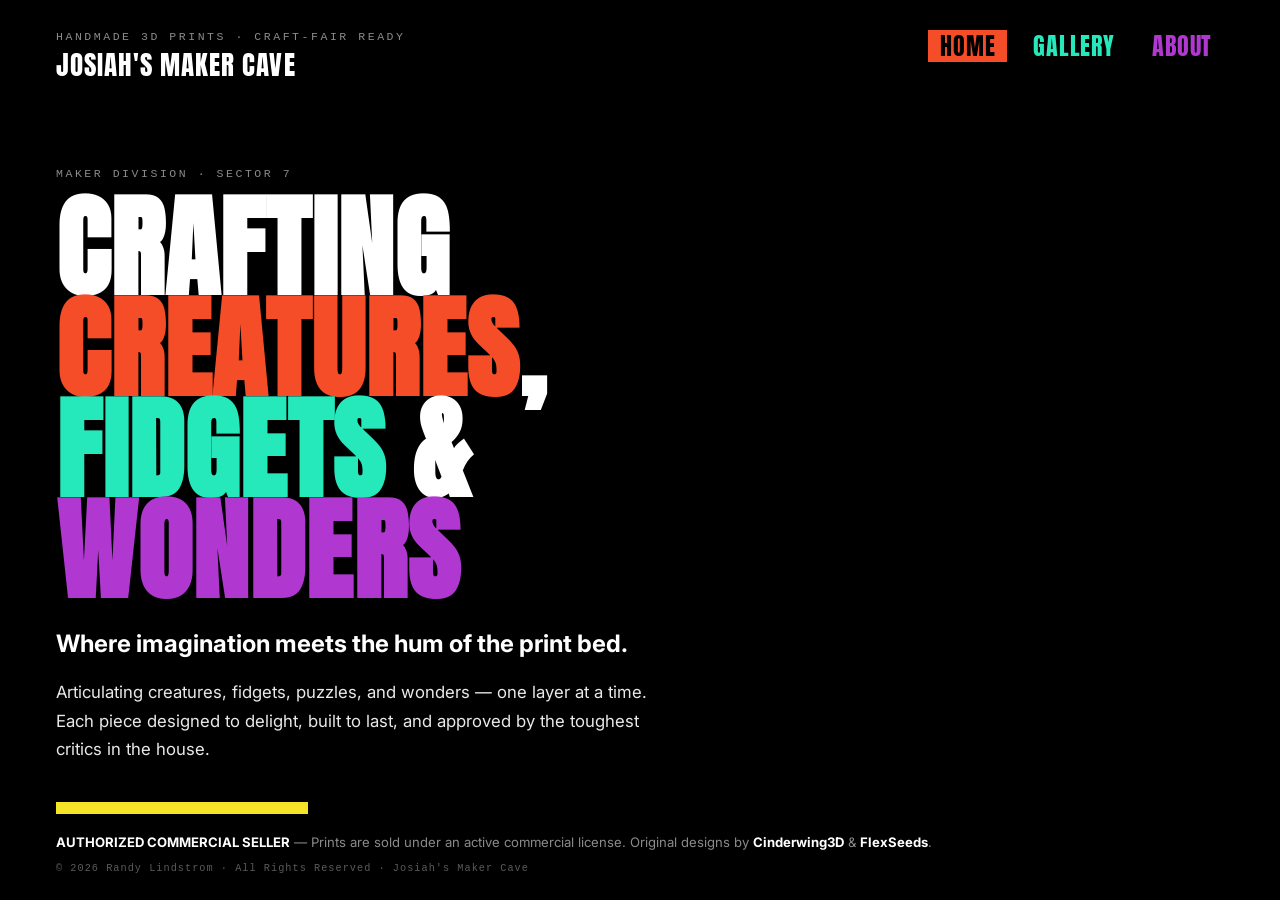
==== commit 38590a54: "Restyle from LCARS to a brutalist theme LCARS is CBS-trademarked, so replace the look entirely while" ====
--- a/index.html
+++ b/index.html
@@ -7,101 +7,69 @@
   <link rel="stylesheet" href="css/style.css" />
   <link rel="preconnect" href="https://fonts.googleapis.com" />
   <link rel="preconnect" href="https://fonts.gstatic.com" crossorigin />
-  <link href="https://fonts.googleapis.com/css2?family=Orbitron:wght@400;600;700;900&family=Share+Tech+Mono&family=Exo+2:wght@300;400;500&display=swap" rel="stylesheet" />
+  <link href="https://fonts.googleapis.com/css2?family=Anton&family=Inter:wght@400;600;700;900&display=swap" rel="stylesheet" />
 </head>
 <body>
 
-  <!-- ============================================================
-       OUTER FRAME (Frame 1) — full-page LCARS chrome
-       Left rail curves into top + bottom bars; right edge open.
-       ============================================================ -->
-  <div class="lcars-frame">
+  <div class="page">
 
-    <!-- LEFT NAV RAIL (thick vertical) -->
-    <aside class="lcars-rail">
-      <!-- top elbow: thick vertical → thin horizontal (into top bar) -->
-      <div class="rail-elbow rail-elbow-top"></div>
-
-      <nav class="rail-nav">
-        <button class="rail-btn" data-target="home">HOME</button>
-        <button class="rail-btn" data-target="gallery">GALLERY</button>
-        <button class="rail-btn" data-target="about">ABOUT</button>
+    <!-- HEADER: brand + navigation -->
+    <header class="site-header">
+      <div class="brand">
+        <p class="kicker">HANDMADE 3D PRINTS · CRAFT-FAIR READY</p>
+        <p class="brand-name">JOSIAH'S MAKER CAVE</p>
+      </div>
+      <nav class="main-nav">
+        <button class="nav-btn" data-target="home">HOME</button>
+        <button class="nav-btn" data-target="gallery">GALLERY</button>
+        <button class="nav-btn" data-target="about">ABOUT</button>
       </nav>
-
-      <!-- decorative LCARS blocks -->
-      <div class="rail-blocks">
-        <div class="rail-block c-blue">SYS<br/>ONLINE</div>
-        <div class="rail-block c-gold"></div>
-        <div class="rail-block c-tan">PRINT<br/>ACTIVE</div>
-        <div class="rail-block c-purple"></div>
-        <div class="rail-block c-orange rail-block-grow"></div>
-      </div>
-
-      <!-- bottom elbow: thick vertical → thin horizontal (into bottom bar) -->
-      <div class="rail-elbow rail-elbow-bottom"></div>
-    </aside>
-
-    <!-- TOP BAR (thin horizontal, title) -->
-    <header class="lcars-topbar">
-      <span class="top-eyebrow" id="stardate-display">STARDATE 2024.1</span>
-      <span class="top-title">JOSIAH'S MAKER CAVE</span>
     </header>
 
-    <!-- SCROLLABLE CONTENT (Frame 2 — the active section) -->
+    <!-- SCROLLABLE CONTENT -->
     <main class="content-frame">
 
-      <!-- HOME SECTION -->
+      <!-- HOME -->
       <section id="home" class="section active">
-        <div class="hero" style="background-image: url('cover-photo-1.jpg');">
-          <div class="hero-overlay"></div>
-          <div class="hero-content">
-            <div class="lcars-tag">MAKER DIVISION · SECTOR 7</div>
-            <h1 class="hero-title">JOSIAH'S<br/>MAKER CAVE</h1>
-            <p class="hero-sub">Where imagination meets the hum of the print bed</p>
-            <div class="lcars-divider-h"></div>
-            <p class="hero-desc">
-              Crafting articulating creatures, fidgets, puzzles, and wonders — one layer at a time.
-              Each piece designed to delight, built to last, and approved by the toughest critics in the house.
-            </p>
-            <button class="lcars-btn" data-target="gallery">EXPLORE INVENTORY ›</button>
-          </div>
-          <div class="hero-side-panel">
-            <div class="side-block orange"></div>
-            <div class="side-block gold"></div>
-            <div class="side-block blue">SYSTEMS<br/>ONLINE</div>
-            <div class="side-block orange">PRINT<br/>ACTIVE</div>
-            <div class="side-block tan"></div>
-          </div>
+        <div class="hero">
+          <p class="kicker">MAKER DIVISION · SECTOR 7</p>
+          <h1 class="hero-title">
+            CRAFTING<br/>
+            <span class="accent-orange">CREATURES</span>,<br/>
+            <span class="accent-mint">FIDGETS</span> &amp;<br/>
+            <span class="accent-purple">WONDERS</span>
+          </h1>
+          <p class="hero-sub">Where imagination meets the hum of the print bed.</p>
+          <p class="hero-desc">
+            Articulating creatures, fidgets, puzzles, and wonders — one layer at a time.
+            Each piece designed to delight, built to last, and approved by the toughest
+            critics in the house.
+          </p>
+          <button class="big-btn" data-target="gallery">EXPLORE INVENTORY →</button>
         </div>
 
         <div class="home-features">
-          <div class="feature-row">
-            <div class="feature-card">
-              <div class="feature-icon">⬡</div>
-              <h3>PRINT IN PLACE</h3>
-              <p>Articulating designs that flex and flow straight off the build plate — no assembly required.</p>
-            </div>
-            <div class="feature-card">
-              <div class="feature-icon">◈</div>
-              <h3>KID APPROVED</h3>
-              <p>Every craft fair selection passes the ultimate quality test: unbridled enthusiasm from two very opinionated daughters.</p>
-            </div>
-            <div class="feature-card">
-              <div class="feature-icon">⬟</div>
-              <h3>LICENSED DESIGNS</h3>
-              <p>Proud commercial license holder of Cinderwing3D models.</p>
-            </div>
+          <div class="feature">
+            <h3 class="feature-h accent-orange">PRINT IN PLACE</h3>
+            <p>Articulating designs that flex and flow straight off the build plate — no assembly required.</p>
+          </div>
+          <div class="feature">
+            <h3 class="feature-h accent-mint">KID APPROVED</h3>
+            <p>Every craft fair selection passes the ultimate quality test: unbridled enthusiasm from two very opinionated daughters.</p>
+          </div>
+          <div class="feature">
+            <h3 class="feature-h accent-yellow">LICENSED DESIGNS</h3>
+            <p>Proud commercial license holder of Cinderwing3D models.</p>
           </div>
         </div>
       </section>
 
-      <!-- GALLERY SECTION -->
+      <!-- GALLERY -->
       <section id="gallery" class="section">
-        <div class="section-header">
-          <div class="lcars-elbow-section"></div>
-          <h2 class="section-title">INVENTORY MANIFEST</h2>
-          <p class="section-sub">All items catalogued by category · Physical prints available at craft fairs and by request · Tap any item to enlarge</p>
-        </div>
+        <h2 class="section-title accent-orange">INVENTORY</h2>
+        <p class="section-sub">
+          All items catalogued by category · Physical prints available at craft fairs and by request · Tap any item to enlarge
+        </p>
 
         <div id="gallery-container">
           <!-- Dynamically populated by gallery.js -->
@@ -109,17 +77,14 @@
         </div>
       </section>
 
-      <!-- ABOUT SECTION -->
+      <!-- ABOUT -->
       <section id="about" class="section">
-        <div class="section-header">
-          <div class="lcars-elbow-section"></div>
-          <h2 class="section-title">PERSONNEL FILE</h2>
-          <p class="section-sub">Maker · Tinkerer · Dad · 3D Print Enthusiast</p>
-        </div>
+        <h2 class="section-title accent-mint">ABOUT</h2>
+        <p class="section-sub">Maker · Tinkerer · Dad · 3D Print Enthusiast</p>
 
         <div class="about-layout">
-          <div class="about-panel lcars-panel">
-            <div class="panel-label">PRIMARY DIRECTIVE</div>
+          <div class="about-block">
+            <h3 class="block-h accent-orange">PRIMARY DIRECTIVE</h3>
             <p>
               Making things has always been more than a hobby — it's a way of thinking. There's something
               deeply satisfying about starting with a spool of filament and ending up with something that
@@ -132,8 +97,8 @@
             </p>
           </div>
 
-          <div class="about-panel lcars-panel">
-            <div class="panel-label">MARKET RESEARCH PROTOCOL</div>
+          <div class="about-block">
+            <h3 class="block-h accent-mint">MARKET RESEARCH PROTOCOL</h3>
             <p>
               Deciding which prints to bring to a craft fair involves a rigorous evaluation process.
               Candidate items are presented to two field experts — my daughters — and selections are made
@@ -144,14 +109,14 @@
               This methodology has proven highly effective and is not subject to peer review.
             </p>
             <div class="stat-row">
-              <div class="stat"><span class="stat-num">2</span><span class="stat-label">QA Testers</span></div>
-              <div class="stat"><span class="stat-num">100%</span><span class="stat-label">Joy-Driven</span></div>
-              <div class="stat"><span class="stat-num">∞</span><span class="stat-label">Ideas Queued</span></div>
+              <div class="stat"><span class="stat-num accent-orange">2</span><span class="stat-label">QA Testers</span></div>
+              <div class="stat"><span class="stat-num accent-mint">100%</span><span class="stat-label">Joy-Driven</span></div>
+              <div class="stat"><span class="stat-num accent-purple">∞</span><span class="stat-label">Ideas Queued</span></div>
             </div>
           </div>
 
-          <div class="about-panel lcars-panel full-width">
-            <div class="panel-label">EQUIPMENT &amp; CAPABILITY</div>
+          <div class="about-block full-width">
+            <h3 class="block-h accent-yellow">EQUIPMENT &amp; CAPABILITY</h3>
             <p>
               All prints are produced in-house on consumer FFF printers using quality PLA and specialty
               filaments. Every item is personally printed, inspected, and finished before it leaves
@@ -163,46 +128,33 @@
 
     </main>
 
-    <!-- BOTTOM BAR (thin horizontal, license + copyright) -->
-    <footer class="lcars-bottombar">
-      <div class="license-banner">
-        <span class="license-icon">⬡</span>
-        <span class="license-text">
-          <strong>AUTHORIZED COMMERCIAL SELLER</strong> Prints are sold under an active commercial license.
-          Original designs by <strong>Cinderwing3D</strong> &amp; <strong>FlexSeeds</strong>.
-        </span>
-        <span class="license-icon">⬡</span>
-      </div>
-      <div class="copyright-bar">
-        &copy; <span id="copy-year"></span> Randy Lindstrom · All Rights Reserved &nbsp;|&nbsp; Josiah's Maker Cave
-      </div>
+    <!-- FOOTER -->
+    <footer class="site-footer">
+      <p class="license-text">
+        <strong>AUTHORIZED COMMERCIAL SELLER</strong> — Prints are sold under an active commercial license.
+        Original designs by <strong>Cinderwing3D</strong> &amp; <strong>FlexSeeds</strong>.
+      </p>
+      <p class="copyright">
+        &copy; <span id="copy-year"></span> Randy Lindstrom · All Rights Reserved · Josiah's Maker Cave
+      </p>
     </footer>
 
   </div>
 
-  <!-- ============================================================
-       INNERMOST FRAME (Frame 3) — enlarged image preview
-       Own LCARS rail (top elbow, open bottom + right) holding the
-       same item info shown in the gallery.
-       ============================================================ -->
+  <!-- ENLARGED IMAGE PREVIEW -->
   <div class="lightbox" id="lightbox" hidden>
     <div class="lightbox-backdrop" data-close></div>
     <div class="lightbox-frame">
-      <aside class="lightbox-rail">
-        <div class="lbrail-elbow"></div>
-        <button class="lightbox-close" data-close>‹ CLOSE</button>
-        <div class="lb-info">
-          <div class="lb-label">SPECIMEN</div>
-          <div class="lb-sku"></div>
-          <div class="lb-cat"></div>
-          <div class="lb-desc"></div>
-          <div class="lb-designer"></div>
-        </div>
-        <div class="lbrail-fill"></div>
-      </aside>
+      <button class="lightbox-close" data-close>✕ CLOSE</button>
       <div class="lightbox-stage">
         <img class="lightbox-img" alt="" />
       </div>
+      <aside class="lb-info">
+        <div class="lb-sku"></div>
+        <div class="lb-cat"></div>
+        <div class="lb-desc"></div>
+        <div class="lb-designer"></div>
+      </aside>
     </div>
   </div>
 
--- a/css/style.css
+++ b/css/style.css
@@ -1,34 +1,25 @@
 /* ============================================================
-   JOSIAH'S MAKER CAVE — LCARS THEME (TNG Computer Interface)
+   JOSIAH'S MAKER CAVE — BRUTALIST THEME
+   Impact display type · Inter body · accents on black ·
+   whitespace (not lines/grids) as the separator of ideas.
    © Randy Lindstrom
    ============================================================ */
 
 :root {
-  --lcars-orange:   #ff9900;
-  --lcars-gold:     #ffcc00;
-  --lcars-blue:     #9999ff;
-  --lcars-lt-blue:  #aaccff;
-  --lcars-tan:      #ffcc99;
-  --lcars-red:      #cc4444;
-  --lcars-purple:   #cc88ff;
-  --lcars-bg:       #000000;
-  --lcars-bg-panel: #0a0a1a;
-  --lcars-text:     #ffcc99;
-  --lcars-text-dim: #997755;
-  --lcars-text-bright: #ffffff;
-
-  /* Frame geometry */
-  --rail-w:   150px;   /* thick vertical bar width */
-  --bar-h:    64px;    /* thin horizontal bar height */
-  --gap:      10px;    /* inner channel between chrome and content */
-  --pad:      10px;    /* outer page padding */
-  --elbow-r:  46px;    /* outer elbow radius */
-  --inner-r:  28px;    /* concave inner elbow radius */
-
-  --radius-pill: 40px;
-  --font-display: 'Orbitron', sans-serif;
-  --font-mono:    'Share Tech Mono', monospace;
-  --font-body:    'Exo 2', sans-serif;
+  --c-orange: #F54D27;
+  --c-yellow: #F5E427;
+  --c-mint:   #25E8BB;
+  --c-purple: #B038D1;
+  --white:    #ffffff;
+  --bg:       #000000;
+  --text:     #e9e9e9;
+  --text-dim: #8a8a8a;
+
+  --font-display: 'Impact', 'Anton', 'Haettenschweiler', 'Arial Narrow Bold', sans-serif;
+  --font-body:    'Inter', system-ui, 'Helvetica Neue', Arial, sans-serif;
+  --font-mono:    ui-monospace, 'Cascadia Code', 'SFMono-Regular', 'Courier New', monospace;
+
+  --pad-x: 56px;
 }
 
 /* ── Reset ── */
@@ -36,453 +27,224 @@
 
 html, body {
   height: 100%;
-  background: var(--lcars-bg);
-  color: var(--lcars-text);
+  background: var(--bg);
+  color: var(--text);
   font-family: var(--font-body);
   font-size: 16px;
   overflow: hidden;
-}
-
-/* ============================================================
-   OUTER FRAME (Frame 1) — left rail + top/bottom bars
-   Rail spans full height; bars occupy the right column.
-   Elbows join the rail to each bar; right edge stays open.
-   ============================================================ */
-.lcars-frame {
-  display: grid;
-  grid-template-columns: var(--rail-w) 1fr;
-  grid-template-rows: var(--bar-h) 1fr var(--bar-h);
-  grid-template-areas:
-    "rail top"
-    "rail content"
-    "rail bottom";
-  column-gap: var(--gap);
-  row-gap: var(--gap);
+  -webkit-font-smoothing: antialiased;
+}
+
+/* Accent helpers */
+.accent-orange { color: var(--c-orange); }
+.accent-yellow { color: var(--c-yellow); }
+.accent-mint   { color: var(--c-mint); }
+.accent-purple { color: var(--c-purple); }
+
+/* ============================================================
+   PAGE SHELL — fixed header/footer, scrolling content
+   ============================================================ */
+.page {
+  display: flex;
+  flex-direction: column;
   height: 100vh;
-  padding: var(--pad);
-}
-
-/* ---- Left rail (thick vertical) ---- */
-.lcars-rail {
-  grid-area: rail;
-  display: flex;
-  flex-direction: column;
-  gap: 6px;
-  position: relative;
-  z-index: 5;
-}
-
-/* The elbow caps fill the rail-to-bar junctions. They are the
-   rail color and carry the big outer radius; a pseudo-element
-   carves the concave inner corner so the thick vertical reads
-   as flowing into the thin horizontal bar. */
-.rail-elbow {
-  position: relative;
-  width: 100%;
-  height: var(--bar-h);
-  background: var(--lcars-orange);
+}
+
+/* ---- Header ---- */
+.site-header {
   flex-shrink: 0;
-}
-.rail-elbow-top    { border-top-left-radius: var(--elbow-r); }
-.rail-elbow-bottom { border-bottom-left-radius: var(--elbow-r); }
-
-/* Concave inner corner: a bg square at the rail's open (right) side
-   that rounds toward the content, revealing the curved elbow throat. */
-.rail-elbow-top::after,
-.rail-elbow-bottom::after {
-  content: '';
-  position: absolute;
-  right: calc(-1 * var(--gap));
-  width: calc(var(--gap) + var(--inner-r));
-  height: var(--inner-r);
-  background: var(--lcars-bg);
-}
-.rail-elbow-top::after {
-  bottom: 0;
-  border-bottom-left-radius: var(--inner-r);
-}
-.rail-elbow-bottom::after {
-  top: 0;
-  border-top-left-radius: var(--inner-r);
-}
-
-/* ---- Rail nav buttons (the "bubbles") ---- */
-.rail-nav {
-  display: flex;
-  flex-direction: column;
-  gap: 6px;
-}
-
-.rail-btn {
-  position: relative;
-  display: block;
-  width: 100%;
-  text-align: right;
-  background: var(--lcars-orange);
-  color: #000;
-  font-family: var(--font-display);
+  display: flex;
+  justify-content: space-between;
+  align-items: flex-start;
+  gap: 32px;
+  padding: 30px var(--pad-x) 26px;
+}
+
+.brand .kicker { margin-bottom: 8px; }
+
+.brand-name {
+  font-family: var(--font-display);
+  font-size: 1.7rem;
+  letter-spacing: 0.04em;
+  color: var(--white);
+  text-transform: uppercase;
+  line-height: 1;
+}
+
+.kicker {
+  font-family: var(--font-mono);
   font-size: 0.72rem;
-  font-weight: 700;
-  letter-spacing: 0.12em;
-  padding: 14px 16px;
+  letter-spacing: 0.22em;
+  text-transform: uppercase;
+  color: var(--text-dim);
+}
+
+/* ---- Navigation ---- */
+.main-nav {
+  display: flex;
+  gap: 14px;
+  flex-wrap: wrap;
+  align-items: flex-start;
+}
+
+.nav-btn {
+  font-family: var(--font-display);
+  font-size: 1.5rem;
+  text-transform: uppercase;
+  letter-spacing: 0.03em;
+  background: transparent;
   border: none;
-  border-radius: 0;
   cursor: pointer;
-  transition: background 0.15s, color 0.15s, padding-right 0.15s;
-  white-space: nowrap;
-}
-.rail-btn:nth-child(1) { background: var(--lcars-orange); }
-.rail-btn:nth-child(2) { background: var(--lcars-blue); }
-.rail-btn:nth-child(3) { background: var(--lcars-tan); }
-.rail-btn:hover { background: var(--lcars-gold); }
-
-/* Active button connects to its content via a rectangular tab that
-   reaches across the inner channel into the content frame. */
-.rail-btn.active {
-  background: var(--lcars-gold);
-  color: #000;
-}
-.rail-btn.active::after {
-  content: '';
-  position: absolute;
-  top: 50%;
-  right: calc(-1 * var(--gap));
-  transform: translateY(-50%);
-  width: var(--gap);
-  height: 14px;
-  background: var(--lcars-gold);
-}
-
-/* ---- Decorative rail blocks ---- */
-.rail-blocks {
-  display: flex;
-  flex-direction: column;
-  gap: 6px;
+  padding: 4px 12px;
+  line-height: 1;
+  transition: background 0.12s, color 0.12s;
+}
+.nav-btn:nth-child(1) { color: var(--c-orange); }
+.nav-btn:nth-child(2) { color: var(--c-mint); }
+.nav-btn:nth-child(3) { color: var(--c-purple); }
+.nav-btn:nth-child(1):hover, .nav-btn:nth-child(1).active { background: var(--c-orange); color: #000; }
+.nav-btn:nth-child(2):hover, .nav-btn:nth-child(2).active { background: var(--c-mint);   color: #000; }
+.nav-btn:nth-child(3):hover, .nav-btn:nth-child(3).active { background: var(--c-purple); color: #000; }
+
+/* ---- Content frame ---- */
+.content-frame {
   flex: 1;
-}
-
-.rail-block {
-  width: 100%;
-  min-height: 22px;
-  font-family: var(--font-mono);
-  font-size: 0.55rem;
-  letter-spacing: 0.1em;
-  color: #000;
-  display: flex;
-  align-items: center;
-  justify-content: flex-end;
-  text-align: right;
-  padding: 6px 14px;
-  line-height: 1.2;
-}
-.rail-block.c-orange { background: var(--lcars-orange); }
-.rail-block.c-gold   { background: var(--lcars-gold); min-height: 16px; }
-.rail-block.c-blue   { background: var(--lcars-blue); min-height: 46px; }
-.rail-block.c-tan    { background: var(--lcars-tan); min-height: 40px; }
-.rail-block.c-purple { background: var(--lcars-purple); min-height: 16px; }
-/* the last block stretches to push the bottom elbow down */
-.rail-block-grow { flex: 1; min-height: 30px; }
-
-/* ============================================================
-   TOP BAR (thin horizontal) — title
-   ============================================================ */
-.lcars-topbar {
-  grid-area: top;
-  display: flex;
-  flex-direction: column;
-  justify-content: center;
-  align-items: flex-end;
-  padding: 0 24px;
-  background: var(--lcars-bg);
-  border-bottom: 4px solid var(--lcars-orange);
-}
-
-.top-eyebrow {
-  font-family: var(--font-mono);
-  font-size: 0.65rem;
-  color: var(--lcars-text-dim);
-  letter-spacing: 0.25em;
-}
-
-.top-title {
-  font-family: var(--font-display);
-  font-size: clamp(1rem, 2.4vw, 1.8rem);
-  font-weight: 700;
-  color: var(--lcars-orange);
-  letter-spacing: 0.18em;
-}
-
-/* ============================================================
-   CONTENT FRAME (Frame 2 — scrollable active section)
-   ============================================================ */
-.content-frame {
-  grid-area: content;
   overflow-y: auto;
   overflow-x: hidden;
-  background: var(--lcars-bg);
-  scroll-behavior: smooth;
-}
-
-.section {
-  display: none;
-  min-height: 100%;
-}
+  padding: 0 var(--pad-x);
+}
+
+.section { display: none; }
 .section.active {
   display: block;
-  animation: growIn 0.32s ease;
-}
-
-@keyframes growIn {
-  from { opacity: 0; transform: scale(0.985) translateY(10px); }
-  to   { opacity: 1; transform: scale(1) translateY(0); }
-}
-
-/* ============================================================
-   BOTTOM BAR (thin horizontal) — license + copyright
-   ============================================================ */
-.lcars-bottombar {
-  grid-area: bottom;
-  display: flex;
-  flex-direction: column;
-  justify-content: center;
-  align-items: center;
-  gap: 4px;
-  padding: 0 18px;
-  background: var(--lcars-bg);
-  border-top: 4px solid var(--lcars-orange);
-}
-
-.license-banner {
-  display: flex;
-  align-items: center;
-  gap: 10px;
-  font-family: var(--font-body);
-  font-size: 0.72rem;
-  color: var(--lcars-tan);
-  text-align: center;
-  line-height: 1.3;
-}
-.license-icon { color: var(--lcars-orange); font-size: 0.9rem; flex-shrink: 0; }
-.license-text strong { color: var(--lcars-text-bright); }
-
-.copyright-bar {
-  font-family: var(--font-mono);
-  font-size: 0.6rem;
-  color: var(--lcars-text-dim);
+  animation: fadeIn 0.22s ease;
+}
+@keyframes fadeIn {
+  from { opacity: 0; }
+  to   { opacity: 1; }
+}
+
+/* ---- Footer ---- */
+.site-footer {
+  flex-shrink: 0;
+  padding: 18px var(--pad-x) 26px;
+}
+.license-text {
+  font-size: 0.82rem;
+  line-height: 1.55;
+  color: var(--text-dim);
+  max-width: 920px;
+}
+.license-text strong { color: var(--white); }
+.copyright {
+  font-family: var(--font-mono);
+  font-size: 0.64rem;
+  letter-spacing: 0.1em;
+  color: #5a5a5a;
+  margin-top: 10px;
+}
+
+/* ============================================================
+   HOME — HERO
+   ============================================================ */
+.hero {
+  max-width: 1100px;
+  padding: 7vh 0 9vh;
+}
+.hero .kicker { margin-bottom: 18px; }
+
+.hero-title {
+  font-family: var(--font-display);
+  font-size: clamp(3rem, 9vw, 7rem);
+  line-height: 0.9;
+  letter-spacing: 0.01em;
+  text-transform: uppercase;
+  color: var(--white);
+  margin-bottom: 28px;
+}
+
+.hero-sub {
+  font-size: clamp(1.15rem, 2vw, 1.5rem);
+  font-weight: 700;
+  color: var(--white);
+  max-width: 640px;
+  margin-bottom: 20px;
+}
+
+.hero-desc {
+  font-size: 1.05rem;
+  line-height: 1.7;
+  color: var(--text);
+  max-width: 620px;
+  margin-bottom: 38px;
+}
+
+.big-btn {
+  font-family: var(--font-display);
+  font-size: 1.35rem;
+  letter-spacing: 0.03em;
+  text-transform: uppercase;
+  color: #000;
+  background: var(--c-yellow);
+  border: none;
+  padding: 15px 30px;
+  cursor: pointer;
+  transition: background 0.12s, transform 0.1s;
+}
+.big-btn:hover { background: var(--white); transform: translateY(-2px); }
+
+/* HOME FEATURES — separated by space, not lines */
+.home-features {
+  display: grid;
+  grid-template-columns: repeat(auto-fit, minmax(240px, 1fr));
+  gap: 56px;
+  max-width: 1100px;
+  padding-bottom: 9vh;
+}
+.feature-h {
+  font-family: var(--font-display);
+  font-size: 1.7rem;
+  letter-spacing: 0.02em;
+  text-transform: uppercase;
+  margin-bottom: 12px;
+}
+.feature p {
+  font-size: 1rem;
+  line-height: 1.65;
+  color: var(--text);
+}
+
+/* ============================================================
+   SECTION TITLES (Gallery, About)
+   ============================================================ */
+.section-title {
+  font-family: var(--font-display);
+  font-size: clamp(2.6rem, 7vw, 5rem);
+  line-height: 0.92;
+  letter-spacing: 0.01em;
+  text-transform: uppercase;
+  padding: 6vh 0 2vh;
+}
+
+.section-sub {
+  font-family: var(--font-mono);
+  font-size: 0.78rem;
   letter-spacing: 0.12em;
-}
-
-/* ============================================================
-   HOME — HERO
-   ============================================================ */
-.hero {
-  position: relative;
-  min-height: 78vh;
-  background: var(--lcars-bg) center/cover no-repeat;
-  display: flex;
-  align-items: center;
-  justify-content: space-between;
-  overflow: hidden;
-}
-
-.hero-overlay {
-  position: absolute;
-  inset: 0;
-  background: linear-gradient(135deg,
-    rgba(0,0,0,0.85) 0%,
-    rgba(0,0,10,0.7) 60%,
-    rgba(0,0,0,0.3) 100%);
-}
-
-.hero-content {
-  position: relative;
-  z-index: 2;
-  max-width: 640px;
-  padding: 48px 48px 48px 56px;
-}
-
-.lcars-tag {
-  font-family: var(--font-mono);
-  font-size: 0.7rem;
-  letter-spacing: 0.25em;
-  color: var(--lcars-orange);
-  margin-bottom: 16px;
-}
-
-.hero-title {
-  font-family: var(--font-display);
-  font-size: clamp(2.5rem, 6vw, 5rem);
-  font-weight: 900;
-  color: var(--lcars-text-bright);
-  line-height: 1.0;
-  letter-spacing: 0.06em;
-  margin-bottom: 12px;
-}
-
-.hero-sub {
-  font-family: var(--font-body);
-  font-size: 1.1rem;
-  font-weight: 300;
-  color: var(--lcars-tan);
-  margin-bottom: 20px;
-}
-
-.lcars-divider-h {
-  width: 120px;
-  height: 4px;
-  background: var(--lcars-orange);
-  border-radius: 2px;
-  margin: 20px 0;
-}
-
-.hero-desc {
-  font-size: 1rem;
-  line-height: 1.7;
-  color: var(--lcars-text);
-  max-width: 480px;
-  margin-bottom: 32px;
-}
-
-.lcars-btn {
-  font-family: var(--font-display);
-  font-size: 0.75rem;
-  font-weight: 700;
-  letter-spacing: 0.15em;
-  color: #000;
-  background: var(--lcars-orange);
-  border: none;
-  border-radius: var(--radius-pill);
-  padding: 12px 32px;
-  cursor: pointer;
-  transition: background 0.2s, transform 0.1s;
-}
-.lcars-btn:hover {
-  background: var(--lcars-gold);
-  transform: scale(1.03);
-}
-
-/* Hero side panel */
-.hero-side-panel {
-  position: relative;
-  z-index: 2;
-  display: flex;
-  flex-direction: column;
-  gap: 6px;
-  padding: 40px 40px 40px 0;
-  align-items: flex-end;
-}
-
-.side-block {
-  width: 100px;
-  padding: 10px 14px;
-  border-radius: var(--radius-pill) 0 0 var(--radius-pill);
-  font-family: var(--font-mono);
-  font-size: 0.6rem;
-  letter-spacing: 0.12em;
-  color: #000;
-  text-align: center;
-  line-height: 1.4;
-}
-.side-block.orange { background: var(--lcars-orange); height: 50px; }
-.side-block.gold   { background: var(--lcars-gold);   height: 16px; }
-.side-block.blue   { background: var(--lcars-blue);   height: 60px; }
-.side-block.tan    { background: var(--lcars-tan);    height: 14px; }
-
-/* HOME FEATURES */
-.home-features {
-  padding: 40px 56px;
-  background: var(--lcars-bg-panel);
-  border-top: 4px solid var(--lcars-orange);
-}
-
-.feature-row {
-  display: grid;
-  grid-template-columns: repeat(auto-fit, minmax(260px, 1fr));
-  gap: 24px;
-}
-
-.feature-card {
-  border: 1px solid #222244;
-  border-left: 4px solid var(--lcars-orange);
-  border-radius: 0 8px 8px 0;
-  padding: 24px;
-  background: rgba(255,153,0,0.04);
-  transition: border-color 0.2s;
-}
-.feature-card:nth-child(2) { border-left-color: var(--lcars-blue); }
-.feature-card:nth-child(3) { border-left-color: var(--lcars-gold); }
-.feature-card:hover { border-color: var(--lcars-orange); }
-
-.feature-icon {
-  font-size: 1.8rem;
-  color: var(--lcars-orange);
-  margin-bottom: 12px;
-}
-.feature-card:nth-child(2) .feature-icon { color: var(--lcars-blue); }
-.feature-card:nth-child(3) .feature-icon { color: var(--lcars-gold); }
-
-.feature-card h3 {
-  font-family: var(--font-display);
-  font-size: 0.75rem;
-  font-weight: 700;
-  letter-spacing: 0.15em;
-  color: var(--lcars-orange);
-  margin-bottom: 10px;
-}
-.feature-card:nth-child(2) h3 { color: var(--lcars-blue); }
-.feature-card:nth-child(3) h3 { color: var(--lcars-gold); }
-
-.feature-card p {
-  font-size: 0.92rem;
-  line-height: 1.65;
-  color: var(--lcars-text);
-}
-
-/* ============================================================
-   SECTION HEADERS (Gallery, About)
-   ============================================================ */
-.section-header {
-  padding: 40px 56px 24px;
-  border-bottom: 4px solid var(--lcars-orange);
-  position: relative;
-}
-
-.lcars-elbow-section {
-  position: absolute;
-  top: 0; left: 0;
-  width: 40px; height: 40px;
-  background: var(--lcars-orange);
-  border-radius: 0 0 var(--radius-pill) 0;
-}
-
-.section-title {
-  font-family: var(--font-display);
-  font-size: 1.4rem;
-  font-weight: 700;
-  letter-spacing: 0.2em;
-  color: var(--lcars-orange);
-  padding-left: 56px;
-}
-
-.section-sub {
-  font-family: var(--font-mono);
-  font-size: 0.7rem;
-  color: var(--lcars-text-dim);
-  letter-spacing: 0.15em;
-  margin-top: 6px;
-  padding-left: 56px;
-}
-
-/* ============================================================
-   GALLERY
-   ============================================================ */
-#gallery-container {
-  padding: 32px 56px 48px;
-}
+  text-transform: uppercase;
+  color: var(--text-dim);
+  line-height: 1.6;
+  max-width: 760px;
+  margin-bottom: 6vh;
+}
+
+/* ============================================================
+   GALLERY (still a grid)
+   ============================================================ */
+#gallery-container { padding-bottom: 9vh; }
 
 .loading-msg {
   font-family: var(--font-mono);
-  color: var(--lcars-text-dim);
+  color: var(--text-dim);
   padding: 40px 0;
   font-size: 0.9rem;
   letter-spacing: 0.12em;
@@ -493,53 +255,44 @@
   50% { opacity: 0.3; }
 }
 
-.category-section { margin-bottom: 48px; }
+.category-section { margin-bottom: 8vh; }
 
 .category-header {
   display: flex;
-  align-items: center;
+  align-items: baseline;
   gap: 16px;
-  margin-bottom: 20px;
+  flex-wrap: wrap;
+  margin-bottom: 32px;
 }
 
 .category-pill {
-  font-family: var(--font-display);
-  font-size: 0.7rem;
+  font-family: var(--font-mono);
   font-weight: 700;
-  letter-spacing: 0.18em;
+  font-size: 0.78rem;
+  letter-spacing: 0.12em;
   color: #000;
-  background: var(--lcars-orange);
-  padding: 6px 20px;
-  border-radius: var(--radius-pill);
+  padding: 5px 12px;
   white-space: nowrap;
 }
 
 .category-name {
   font-family: var(--font-display);
-  font-size: 0.95rem;
-  font-weight: 600;
-  letter-spacing: 0.15em;
-  color: var(--lcars-tan);
-}
-
-.category-line {
-  flex: 1;
-  height: 2px;
-  background: linear-gradient(to right, var(--lcars-orange), transparent);
-  border-radius: 1px;
-}
-
-/* Item grid */
+  font-size: clamp(1.6rem, 4vw, 2.6rem);
+  letter-spacing: 0.02em;
+  text-transform: uppercase;
+  line-height: 1;
+}
+
 .items-grid {
   display: grid;
-  grid-template-columns: repeat(auto-fill, minmax(180px, 1fr));
-  gap: 20px;
+  grid-template-columns: repeat(auto-fill, minmax(200px, 1fr));
+  gap: 44px 40px;
 }
 
 .item-card {
   display: flex;
   flex-direction: column;
-  gap: 10px;
+  gap: 12px;
 }
 
 .item-img-wrap {
@@ -549,9 +302,9 @@
   overflow: hidden;
   background: transparent;
   cursor: zoom-in;
-  transition: transform 0.18s ease;
-}
-.item-img-wrap:hover { transform: scale(1.04); }
+  transition: transform 0.15s ease;
+}
+.item-img-wrap:hover { transform: scale(1.05); }
 
 .item-img-wrap img {
   position: absolute;
@@ -562,7 +315,6 @@
   display: block;
 }
 
-/* Fallback placeholder if no image */
 .item-img-placeholder {
   position: absolute;
   inset: 0;
@@ -570,7 +322,7 @@
   flex-direction: column;
   align-items: center;
   justify-content: center;
-  color: var(--lcars-text-dim);
+  color: var(--text-dim);
   font-family: var(--font-mono);
   font-size: 0.65rem;
   letter-spacing: 0.1em;
@@ -580,34 +332,24 @@
 
 .item-sku {
   font-family: var(--font-mono);
-  font-size: 0.68rem;
-  letter-spacing: 0.15em;
-  color: var(--lcars-orange);
+  font-size: 0.72rem;
+  letter-spacing: 0.14em;
+  color: var(--c-yellow);
   text-align: center;
 }
-
 .item-desc {
-  font-family: var(--font-body);
-  font-size: 0.82rem;
-  line-height: 1.45;
-  color: var(--lcars-text);
+  font-size: 0.95rem;
+  font-weight: 600;
+  line-height: 1.4;
+  color: var(--white);
   text-align: center;
 }
-
 .item-designer {
   font-family: var(--font-mono);
-  font-size: 0.65rem;
-  letter-spacing: 0.1em;
-  color: var(--lcars-text-dim);
+  font-size: 0.66rem;
+  letter-spacing: 0.08em;
+  color: var(--text-dim);
   text-align: center;
-}
-
-.no-items {
-  font-family: var(--font-mono);
-  font-size: 0.78rem;
-  color: var(--lcars-text-dim);
-  padding: 12px 0;
-  letter-spacing: 0.1em;
 }
 
 /* ============================================================
@@ -616,68 +358,49 @@
 .about-layout {
   display: grid;
   grid-template-columns: 1fr 1fr;
-  grid-template-rows: auto auto;
-  gap: 24px;
-  padding: 32px 56px 48px;
-}
-
-.lcars-panel {
-  background: var(--lcars-bg-panel);
-  border: 1px solid #1a1a3a;
-  border-top: 4px solid var(--lcars-orange);
-  border-radius: 0 0 8px 8px;
-  padding: 28px;
-  position: relative;
-}
-.lcars-panel:nth-child(2) { border-top-color: var(--lcars-blue); }
-.lcars-panel:nth-child(3) { border-top-color: var(--lcars-gold); }
-
+  gap: 64px;
+  max-width: 1100px;
+  padding-bottom: 9vh;
+}
 .full-width { grid-column: 1 / -1; }
 
-.panel-label {
-  font-family: var(--font-display);
-  font-size: 0.65rem;
-  font-weight: 700;
-  letter-spacing: 0.2em;
-  color: var(--lcars-orange);
+.block-h {
+  font-family: var(--font-display);
+  font-size: 1.6rem;
+  letter-spacing: 0.02em;
+  text-transform: uppercase;
   margin-bottom: 16px;
 }
-.lcars-panel:nth-child(2) .panel-label { color: var(--lcars-blue); }
-.lcars-panel:nth-child(3) .panel-label { color: var(--lcars-gold); }
-
-.lcars-panel p {
-  font-size: 0.95rem;
+.about-block p {
+  font-size: 1.02rem;
   line-height: 1.75;
-  color: var(--lcars-text);
-  margin-bottom: 12px;
-}
-.lcars-panel p:last-child { margin-bottom: 0; }
+  color: var(--text);
+  margin-bottom: 14px;
+}
+.about-block p:last-child { margin-bottom: 0; }
 
 .stat-row {
   display: flex;
-  gap: 24px;
-  margin-top: 20px;
-  border-top: 1px solid #1a1a3a;
-  padding-top: 20px;
-}
-.stat { display: flex; flex-direction: column; align-items: center; }
+  gap: 48px;
+  margin-top: 30px;
+}
+.stat { display: flex; flex-direction: column; }
 .stat-num {
   font-family: var(--font-display);
-  font-size: 1.8rem;
-  font-weight: 900;
-  color: var(--lcars-blue);
+  font-size: 3.2rem;
+  line-height: 0.9;
 }
 .stat-label {
   font-family: var(--font-mono);
-  font-size: 0.6rem;
+  font-size: 0.62rem;
   letter-spacing: 0.15em;
-  color: var(--lcars-text-dim);
-  text-transform: uppercase;
-  margin-top: 4px;
-}
-
-/* ============================================================
-   LIGHTBOX (Frame 3 — enlarged image preview)
+  text-transform: uppercase;
+  color: var(--text-dim);
+  margin-top: 8px;
+}
+
+/* ============================================================
+   ENLARGED IMAGE PREVIEW
    ============================================================ */
 .lightbox {
   position: fixed;
@@ -692,115 +415,40 @@
 .lightbox-backdrop {
   position: absolute;
   inset: 0;
-  background: rgba(0,0,0,0.82);
-  backdrop-filter: blur(2px);
+  background: #000;
   opacity: 0;
-  transition: opacity 0.25s ease;
+  transition: opacity 0.2s ease;
 }
 .lightbox.open .lightbox-backdrop { opacity: 1; }
 
 .lightbox-frame {
   position: relative;
+  width: min(92vw, 1000px);
+  height: min(90vh, 840px);
   display: grid;
-  grid-template-columns: 190px 1fr;
-  width: min(92vw, 1100px);
-  height: min(88vh, 800px);
-  gap: var(--gap);
-  padding: var(--pad);
-  transform: scale(0.94);
+  grid-template-rows: auto 1fr auto;
+  gap: 20px;
+  padding: 24px;
+  transform: scale(0.96);
   opacity: 0;
-  transition: transform 0.26s cubic-bezier(.2,.8,.25,1), opacity 0.26s ease;
+  transition: transform 0.2s cubic-bezier(.2,.8,.25,1), opacity 0.2s ease;
 }
 .lightbox.open .lightbox-frame { transform: scale(1); opacity: 1; }
 
-/* Innermost rail: top elbow, open bottom + right */
-.lightbox-rail {
-  display: flex;
-  flex-direction: column;
-  gap: 6px;
-  position: relative;
-}
-
-.lbrail-elbow {
-  position: relative;
-  height: 52px;
-  background: var(--lcars-gold);
-  border-top-left-radius: var(--elbow-r);
-  flex-shrink: 0;
-}
-.lbrail-elbow::after {
-  content: '';
-  position: absolute;
-  bottom: 0;
-  right: calc(-1 * var(--gap));
-  width: calc(var(--gap) + var(--inner-r));
-  height: var(--inner-r);
-  background: var(--lcars-bg);
-  border-bottom-left-radius: var(--inner-r);
-}
-
 .lightbox-close {
-  background: var(--lcars-orange);
+  justify-self: end;
+  font-family: var(--font-display);
+  font-size: 1.2rem;
+  letter-spacing: 0.04em;
+  text-transform: uppercase;
   color: #000;
-  font-family: var(--font-display);
-  font-size: 0.7rem;
-  font-weight: 700;
-  letter-spacing: 0.12em;
-  text-align: right;
-  padding: 12px 16px;
+  background: var(--c-orange);
   border: none;
+  padding: 8px 18px;
   cursor: pointer;
-  transition: background 0.15s;
-  flex-shrink: 0;
-}
-.lightbox-close:hover { background: var(--lcars-red); color: #fff; }
-
-.lb-info {
-  background: var(--lcars-bg-panel);
-  border-left: 4px solid var(--lcars-gold);
-  padding: 16px 14px;
-  display: flex;
-  flex-direction: column;
-  gap: 8px;
-}
-.lb-label {
-  font-family: var(--font-display);
-  font-size: 0.6rem;
-  font-weight: 700;
-  letter-spacing: 0.2em;
-  color: var(--lcars-gold);
-}
-.lb-sku {
-  font-family: var(--font-mono);
-  font-size: 0.9rem;
-  letter-spacing: 0.12em;
-  color: var(--lcars-orange);
-}
-.lb-cat {
-  font-family: var(--font-mono);
-  font-size: 0.68rem;
-  letter-spacing: 0.1em;
-  color: var(--lcars-tan);
-}
-.lb-desc {
-  font-family: var(--font-body);
-  font-size: 1rem;
-  line-height: 1.4;
-  color: var(--lcars-text-bright);
-}
-.lb-designer {
-  font-family: var(--font-mono);
-  font-size: 0.66rem;
-  letter-spacing: 0.08em;
-  color: var(--lcars-text-dim);
-}
-
-/* the fill block keeps the rail visually grounded; open at bottom */
-.lbrail-fill {
-  flex: 1;
-  background: linear-gradient(to bottom, var(--lcars-blue), transparent);
-  min-height: 20px;
-}
+  transition: background 0.12s;
+}
+.lightbox-close:hover { background: var(--white); }
 
 .lightbox-stage {
   display: flex;
@@ -815,53 +463,60 @@
   display: block;
 }
 
-/* ============================================================
-   SCROLLBAR STYLING
-   ============================================================ */
-.content-frame::-webkit-scrollbar { width: 6px; }
-.content-frame::-webkit-scrollbar-track { background: #050510; }
-.content-frame::-webkit-scrollbar-thumb {
-  background: var(--lcars-orange);
-  border-radius: 3px;
-}
+.lb-info { display: flex; flex-direction: column; gap: 6px; }
+.lb-sku {
+  font-family: var(--font-mono);
+  font-size: 1rem;
+  letter-spacing: 0.12em;
+  color: var(--c-yellow);
+}
+.lb-cat {
+  font-family: var(--font-mono);
+  font-size: 0.8rem;
+  letter-spacing: 0.1em;
+  text-transform: uppercase;
+  color: var(--c-mint);
+}
+.lb-desc {
+  font-family: var(--font-display);
+  font-size: 1.9rem;
+  letter-spacing: 0.02em;
+  text-transform: uppercase;
+  line-height: 1;
+  color: var(--white);
+  margin-top: 2px;
+}
+.lb-designer {
+  font-family: var(--font-mono);
+  font-size: 0.72rem;
+  letter-spacing: 0.06em;
+  color: var(--text-dim);
+}
+
+/* ============================================================
+   SCROLLBAR
+   ============================================================ */
+.content-frame::-webkit-scrollbar { width: 8px; }
+.content-frame::-webkit-scrollbar-track { background: #000; }
+.content-frame::-webkit-scrollbar-thumb { background: var(--c-orange); }
 
 /* ============================================================
    RESPONSIVE
    ============================================================ */
 @media (max-width: 768px) {
-  :root {
-    --rail-w: 96px;
-    --bar-h: 52px;
-    --gap: 6px;
-    --pad: 6px;
-    --elbow-r: 30px;
-    --inner-r: 18px;
-  }
-  .top-title { letter-spacing: 0.1em; }
-  .rail-btn { font-size: 0.6rem; padding: 12px 10px; }
-  .rail-block { font-size: 0.48rem; padding: 6px 8px; }
-  .hero-content { padding: 32px 24px; }
-  .hero-side-panel { display: none; }
-  .section-header { padding: 32px 24px 16px; }
-  .section-title { padding-left: 48px; font-size: 1rem; }
-  .section-sub { padding-left: 48px; }
-  #gallery-container { padding: 20px 24px 40px; }
-  .about-layout { grid-template-columns: 1fr; padding: 20px 24px 40px; }
-  .home-features { padding: 24px; }
-  .license-text { font-size: 0.62rem; }
-  .lightbox-frame {
-    grid-template-columns: 1fr;
-    grid-template-rows: auto 1fr;
-    height: min(90vh, 760px);
-  }
-  .lbrail-fill { display: none; }
-  .lightbox-rail { flex-direction: row; flex-wrap: wrap; align-items: center; gap: 8px; }
-  .lbrail-elbow { display: none; }
-  .lb-info { flex: 1; }
+  :root { --pad-x: 24px; }
+  .site-header { flex-direction: column; gap: 18px; padding: 20px 24px; }
+  .main-nav { gap: 10px; }
+  .nav-btn { font-size: 1.25rem; }
+  .about-layout { grid-template-columns: 1fr; gap: 48px; }
+  .home-features { gap: 40px; }
+  .lightbox-frame { width: 94vw; height: 92vh; padding: 16px; gap: 14px; }
+  .lb-desc { font-size: 1.5rem; }
 }
 
 @media (max-width: 480px) {
-  :root { --rail-w: 76px; }
-  .rail-btn { font-size: 0.52rem; padding: 10px 6px; letter-spacing: 0.05em; }
-  .items-grid { grid-template-columns: repeat(auto-fill, minmax(140px, 1fr)); }
-}
+  .nav-btn { font-size: 1.05rem; padding: 4px 8px; }
+  .items-grid { grid-template-columns: repeat(auto-fill, minmax(140px, 1fr)); gap: 28px 22px; }
+  .stat-row { gap: 28px; }
+  .stat-num { font-size: 2.4rem; }
+}
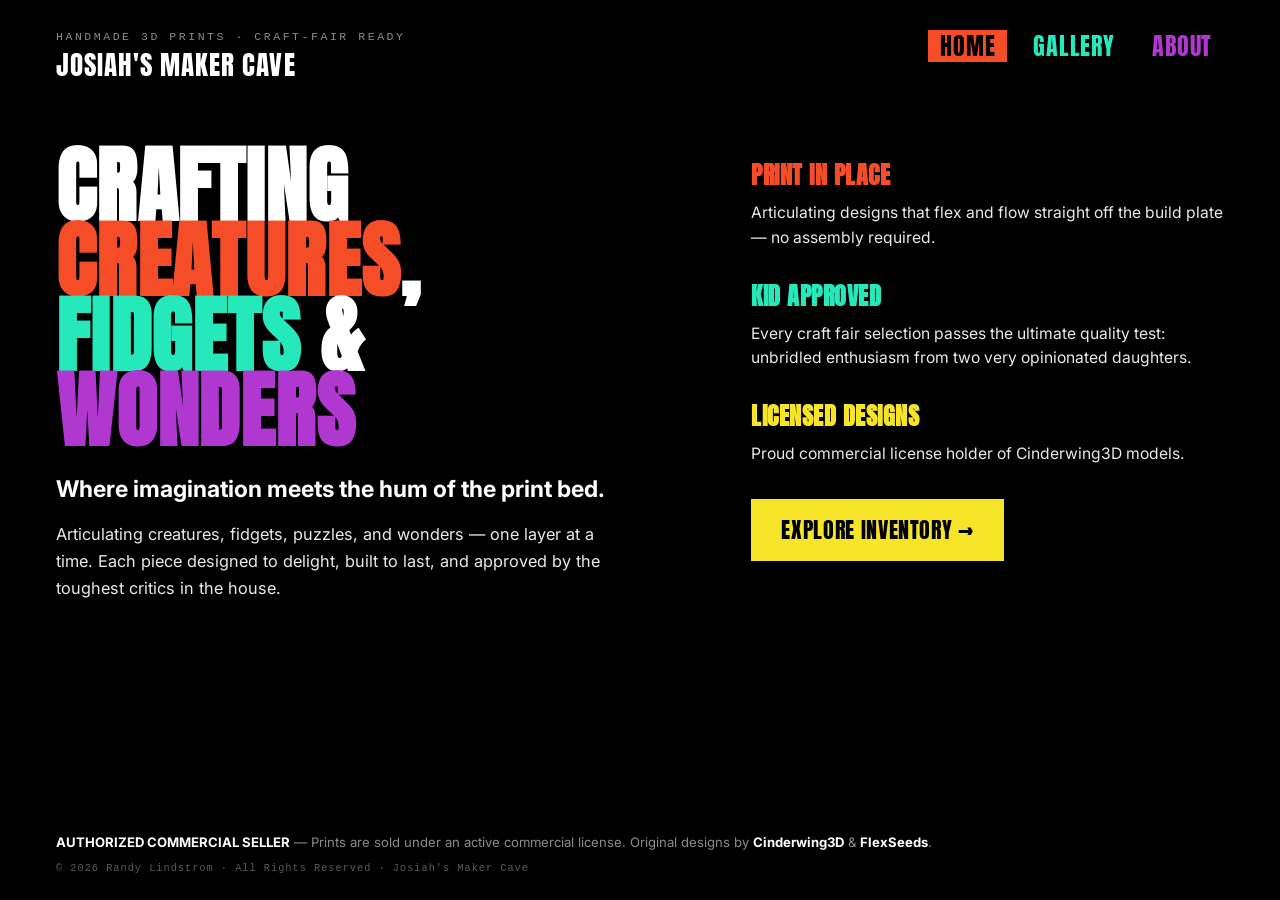
==== commit 34d15e45: "Gallery chip cap-height fit; two-column home; three-column about - Category code chip now uses the t" ====
--- a/index.html
+++ b/index.html
@@ -31,35 +31,38 @@
 
       <!-- HOME -->
       <section id="home" class="section active">
-        <div class="hero">
-          <p class="kicker">MAKER DIVISION · SECTOR 7</p>
-          <h1 class="hero-title">
-            CRAFTING<br/>
-            <span class="accent-orange">CREATURES</span>,<br/>
-            <span class="accent-mint">FIDGETS</span> &amp;<br/>
-            <span class="accent-purple">WONDERS</span>
-          </h1>
-          <p class="hero-sub">Where imagination meets the hum of the print bed.</p>
-          <p class="hero-desc">
-            Articulating creatures, fidgets, puzzles, and wonders — one layer at a time.
-            Each piece designed to delight, built to last, and approved by the toughest
-            critics in the house.
-          </p>
-          <button class="big-btn" data-target="gallery">EXPLORE INVENTORY →</button>
-        </div>
+        <div class="home-top">
+          <div class="home-intro">
+            <h1 class="hero-title">
+              CRAFTING<br/>
+              <span class="accent-orange">CREATURES</span>,<br/>
+              <span class="accent-mint">FIDGETS</span> &amp;<br/>
+              <span class="accent-purple">WONDERS</span>
+            </h1>
+            <p class="hero-sub">Where imagination meets the hum of the print bed.</p>
+            <p class="hero-desc">
+              Articulating creatures, fidgets, puzzles, and wonders — one layer at a time.
+              Each piece designed to delight, built to last, and approved by the toughest
+              critics in the house.
+            </p>
+          </div>
 
-        <div class="home-features">
-          <div class="feature">
-            <h3 class="feature-h accent-orange">PRINT IN PLACE</h3>
-            <p>Articulating designs that flex and flow straight off the build plate — no assembly required.</p>
-          </div>
-          <div class="feature">
-            <h3 class="feature-h accent-mint">KID APPROVED</h3>
-            <p>Every craft fair selection passes the ultimate quality test: unbridled enthusiasm from two very opinionated daughters.</p>
-          </div>
-          <div class="feature">
-            <h3 class="feature-h accent-yellow">LICENSED DESIGNS</h3>
-            <p>Proud commercial license holder of Cinderwing3D models.</p>
+          <div class="home-aside">
+            <div class="home-features">
+              <div class="feature">
+                <h3 class="feature-h accent-orange">PRINT IN PLACE</h3>
+                <p>Articulating designs that flex and flow straight off the build plate — no assembly required.</p>
+              </div>
+              <div class="feature">
+                <h3 class="feature-h accent-mint">KID APPROVED</h3>
+                <p>Every craft fair selection passes the ultimate quality test: unbridled enthusiasm from two very opinionated daughters.</p>
+              </div>
+              <div class="feature">
+                <h3 class="feature-h accent-yellow">LICENSED DESIGNS</h3>
+                <p>Proud commercial license holder of Cinderwing3D models.</p>
+              </div>
+            </div>
+            <button class="big-btn" data-target="gallery">EXPLORE INVENTORY →</button>
           </div>
         </div>
       </section>
@@ -115,7 +118,7 @@
             </div>
           </div>
 
-          <div class="about-block full-width">
+          <div class="about-block">
             <h3 class="block-h accent-yellow">EQUIPMENT &amp; CAPABILITY</h3>
             <p>
               All prints are produced in-house on consumer FFF printers using quality PLA and specialty
--- a/css/style.css
+++ b/css/style.css
@@ -20,6 +20,7 @@
   --font-mono:    ui-monospace, 'Cascadia Code', 'SFMono-Regular', 'Courier New', monospace;
 
   --pad-x: 56px;
+  --cat-size: clamp(1.6rem, 4vw, 2.6rem);
 }
 
 /* ── Reset ── */
@@ -145,41 +146,71 @@
 }
 
 /* ============================================================
-   HOME — HERO
-   ============================================================ */
-.hero {
-  max-width: 1100px;
-  padding: 7vh 0 9vh;
-}
-.hero .kicker { margin-bottom: 18px; }
+   HOME — two columns: intro left, statements + CTA right.
+   Collapses to one column (aside floats down) on narrow screens.
+   ============================================================ */
+.home-top {
+  display: grid;
+  grid-template-columns: 1.15fr 0.85fr;
+  gap: 56px;
+  align-items: start;
+  max-width: 1200px;
+  padding: 5vh 0 6vh;
+}
 
 .hero-title {
   font-family: var(--font-display);
-  font-size: clamp(3rem, 9vw, 7rem);
+  font-size: clamp(2.6rem, 6.5vw, 5.5rem);
   line-height: 0.9;
   letter-spacing: 0.01em;
   text-transform: uppercase;
   color: var(--white);
-  margin-bottom: 28px;
+  margin-bottom: 26px;
 }
 
 .hero-sub {
-  font-size: clamp(1.15rem, 2vw, 1.5rem);
+  font-size: clamp(1.1rem, 1.8vw, 1.45rem);
   font-weight: 700;
   color: var(--white);
-  max-width: 640px;
-  margin-bottom: 20px;
+  max-width: 560px;
+  margin-bottom: 18px;
 }
 
 .hero-desc {
-  font-size: 1.05rem;
-  line-height: 1.7;
+  font-size: 1.02rem;
+  line-height: 1.65;
   color: var(--text);
-  max-width: 620px;
-  margin-bottom: 38px;
+  max-width: 560px;
+}
+
+/* Right column */
+.home-aside {
+  display: flex;
+  flex-direction: column;
+  gap: 32px;
+  padding-top: 8px;
+}
+
+.home-features {
+  display: flex;
+  flex-direction: column;
+  gap: 28px;
+}
+.feature-h {
+  font-family: var(--font-display);
+  font-size: 1.5rem;
+  letter-spacing: 0.02em;
+  text-transform: uppercase;
+  margin-bottom: 8px;
+}
+.feature p {
+  font-size: 0.98rem;
+  line-height: 1.55;
+  color: var(--text);
 }
 
 .big-btn {
+  align-self: start;
   font-family: var(--font-display);
   font-size: 1.35rem;
   letter-spacing: 0.03em;
@@ -193,27 +224,6 @@
 }
 .big-btn:hover { background: var(--white); transform: translateY(-2px); }
 
-/* HOME FEATURES — separated by space, not lines */
-.home-features {
-  display: grid;
-  grid-template-columns: repeat(auto-fit, minmax(240px, 1fr));
-  gap: 56px;
-  max-width: 1100px;
-  padding-bottom: 9vh;
-}
-.feature-h {
-  font-family: var(--font-display);
-  font-size: 1.7rem;
-  letter-spacing: 0.02em;
-  text-transform: uppercase;
-  margin-bottom: 12px;
-}
-.feature p {
-  font-size: 1rem;
-  line-height: 1.65;
-  color: var(--text);
-}
-
 /* ============================================================
    SECTION TITLES (Gallery, About)
    ============================================================ */
@@ -260,27 +270,40 @@
 .category-header {
   display: flex;
   align-items: baseline;
-  gap: 16px;
+  gap: 0.4em;
   flex-wrap: wrap;
   margin-bottom: 32px;
 }
 
+/* The code chip matches the title's font and size; text-box-trim
+   strips the font's internal leading so the colored box hugs the
+   cap height — its top and bottom line up with the title letters,
+   not with the (taller) em box. */
 .category-pill {
-  font-family: var(--font-mono);
-  font-weight: 700;
-  font-size: 0.78rem;
-  letter-spacing: 0.12em;
+  font-family: var(--font-display);
+  font-size: var(--cat-size);
+  line-height: 1;
+  letter-spacing: 0.03em;
+  text-transform: uppercase;
   color: #000;
-  padding: 5px 12px;
+  padding: 0 0.16em;
   white-space: nowrap;
+  text-box-trim: trim-both;
+  text-box-edge: cap alphabetic;
+  -webkit-text-box-trim: trim-both;
+  -webkit-text-box-edge: cap alphabetic;
 }
 
 .category-name {
   font-family: var(--font-display);
-  font-size: clamp(1.6rem, 4vw, 2.6rem);
+  font-size: var(--cat-size);
   letter-spacing: 0.02em;
   text-transform: uppercase;
   line-height: 1;
+  text-box-trim: trim-both;
+  text-box-edge: cap alphabetic;
+  -webkit-text-box-trim: trim-both;
+  -webkit-text-box-edge: cap alphabetic;
 }
 
 .items-grid {
@@ -357,12 +380,11 @@
    ============================================================ */
 .about-layout {
   display: grid;
-  grid-template-columns: 1fr 1fr;
-  gap: 64px;
-  max-width: 1100px;
+  grid-template-columns: repeat(auto-fit, minmax(260px, 1fr));
+  gap: 56px;
+  max-width: 1200px;
   padding-bottom: 9vh;
 }
-.full-width { grid-column: 1 / -1; }
 
 .block-h {
   font-family: var(--font-display);
@@ -503,13 +525,17 @@
 /* ============================================================
    RESPONSIVE
    ============================================================ */
+@media (max-width: 900px) {
+  /* hero statements + CTA float down beneath the intro */
+  .home-top { grid-template-columns: 1fr; gap: 36px; }
+  .home-aside { padding-top: 0; }
+}
+
 @media (max-width: 768px) {
   :root { --pad-x: 24px; }
   .site-header { flex-direction: column; gap: 18px; padding: 20px 24px; }
   .main-nav { gap: 10px; }
   .nav-btn { font-size: 1.25rem; }
-  .about-layout { grid-template-columns: 1fr; gap: 48px; }
-  .home-features { gap: 40px; }
   .lightbox-frame { width: 94vw; height: 92vh; padding: 16px; gap: 14px; }
   .lb-desc { font-size: 1.5rem; }
 }
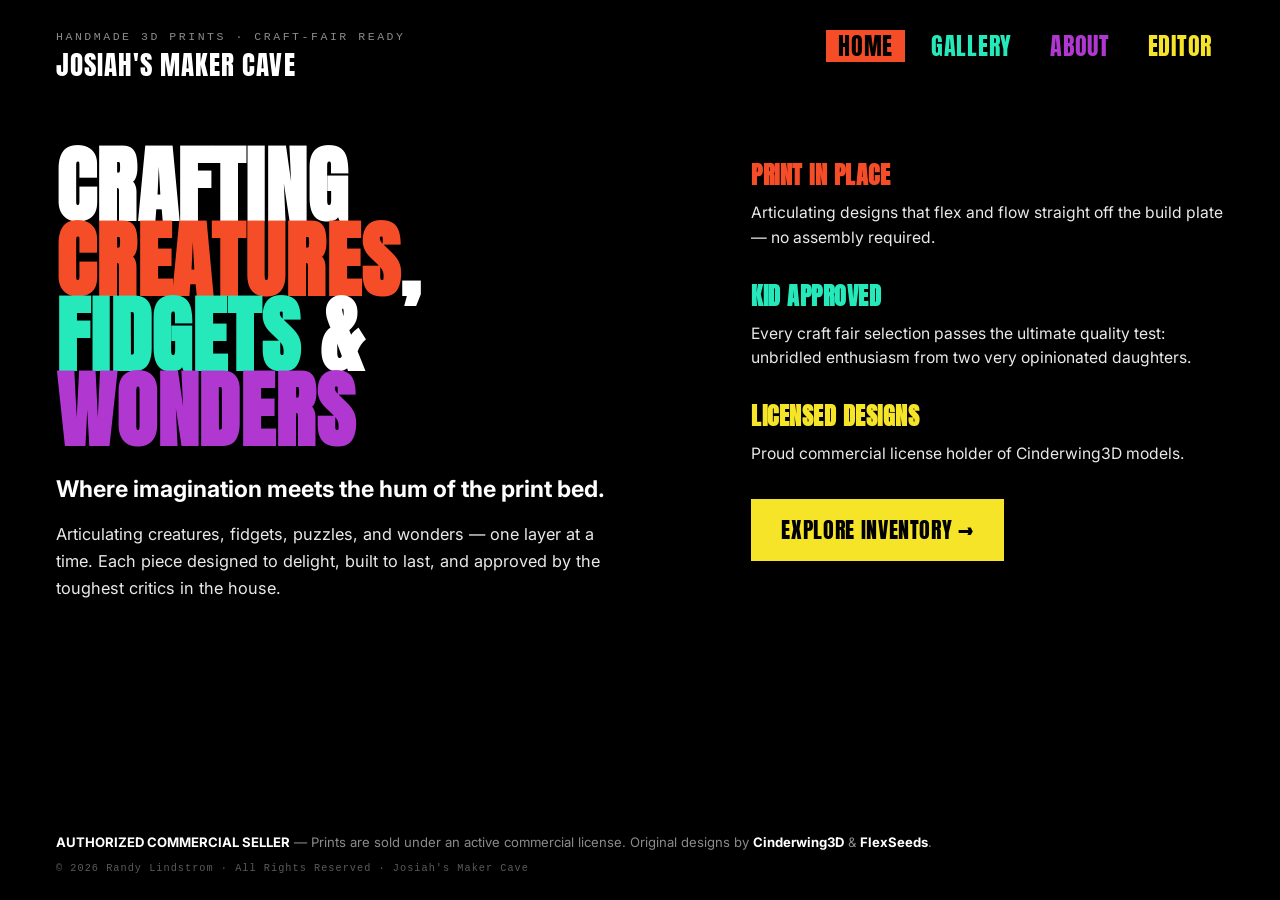
==== commit 21753d8f: "Add an SDF EDITOR section hosting the flexi fish designers Publishes the two browser designers from " ====
--- a/index.html
+++ b/index.html
@@ -23,6 +23,7 @@
         <button class="nav-btn" data-target="home">HOME</button>
         <button class="nav-btn" data-target="gallery">GALLERY</button>
         <button class="nav-btn" data-target="about">ABOUT</button>
+        <button class="nav-btn" data-target="editor">EDITOR</button>
       </nav>
     </header>
 
@@ -69,10 +70,12 @@
 
       <!-- GALLERY -->
       <section id="gallery" class="section">
-        <h2 class="section-title accent-orange">INVENTORY</h2>
-        <p class="section-sub">
-          All items catalogued by category · Physical prints available at craft fairs and by request · Tap any item to enlarge
-        </p>
+        <div class="inventory-head">
+          <h2 class="section-title accent-orange">INVENTORY</h2>
+          <p class="section-sub">
+            Physical prints available at craft fairs and by request · Tap any item to enlarge
+          </p>
+        </div>
 
         <div id="gallery-container">
           <!-- Dynamically populated by gallery.js -->
@@ -127,6 +130,68 @@
             </p>
           </div>
         </div>
+      </section>
+
+      <!-- SDF EDITOR -->
+      <section id="editor" class="section">
+        <h2 class="section-title accent-yellow">SDF EDITOR</h2>
+        <p class="section-sub">
+          Signed-distance design lab · Draw the fish · Export a printable STL
+        </p>
+
+        <div class="editor-intro">
+          <div class="editor-block">
+            <h3 class="block-h accent-orange">WHAT IT IS</h3>
+            <p>
+              Every model in here is defined as a signed distance field — math that answers
+              "how far am I from the surface?" at any point in space. The editor solves that
+              field live and meshes it into the print you see on screen.
+            </p>
+          </div>
+          <div class="editor-block">
+            <h3 class="block-h accent-mint">HOW TO DRIVE IT</h3>
+            <p>
+              Drag to orbit, and reshape the fish with the sliders on the right. The NURBS
+              build adds <strong>Draw side</strong> and <strong>Draw top</strong> — pull the
+              profile curves around by their control points and the head, dorsal, tail, and
+              caudal regions follow what you draw.
+            </p>
+          </div>
+          <div class="editor-block">
+            <h3 class="block-h accent-purple">TAKING IT HOME</h3>
+            <p>
+              <strong>Save STL</strong> builds the real print-in-place plate in your browser —
+              segmented body, joint pins and cavities, ball-socket fins. The JSON export hands
+              the same design to the Python toolchain back in the cave.
+            </p>
+          </div>
+        </div>
+
+        <div class="editor-bar">
+          <div class="editor-tabs">
+            <button class="editor-tab active" data-editor="tools/sdf-editor.html">NURBS FISH</button>
+            <button class="editor-tab" data-editor="tools/sdf-editor-blob.html">BLOB FISH</button>
+          </div>
+          <a class="editor-launch" href="tools/sdf-editor.html" target="_blank" rel="noopener">
+            OPEN FULL SCREEN ↗
+          </a>
+        </div>
+
+        <p class="editor-tabnote">
+          NURBS FISH — curve-driven, with the drawing views ·
+          BLOB FISH — the original slider-only build
+        </p>
+
+        <div class="editor-stage">
+          <!-- src is attached by main.js the first time this section opens -->
+          <iframe class="editor-frame" title="Flexi fish SDF editor" data-src="tools/sdf-editor.html"></iframe>
+        </div>
+
+        <p class="editor-note">
+          Runs entirely on your machine — nothing is uploaded, nothing is saved.
+          Meshing a high-quality plate takes a few seconds and likes a real keyboard
+          and mouse; on a phone the controls dock to the bottom half of the frame.
+        </p>
       </section>
 
     </main>
--- a/css/style.css
+++ b/css/style.css
@@ -103,9 +103,11 @@
 .nav-btn:nth-child(1) { color: var(--c-orange); }
 .nav-btn:nth-child(2) { color: var(--c-mint); }
 .nav-btn:nth-child(3) { color: var(--c-purple); }
+.nav-btn:nth-child(4) { color: var(--c-yellow); }
 .nav-btn:nth-child(1):hover, .nav-btn:nth-child(1).active { background: var(--c-orange); color: #000; }
 .nav-btn:nth-child(2):hover, .nav-btn:nth-child(2).active { background: var(--c-mint);   color: #000; }
 .nav-btn:nth-child(3):hover, .nav-btn:nth-child(3).active { background: var(--c-purple); color: #000; }
+.nav-btn:nth-child(4):hover, .nav-btn:nth-child(4).active { background: var(--c-yellow); color: #000; }
 
 /* ---- Content frame ---- */
 .content-frame {
@@ -246,6 +248,13 @@
   max-width: 760px;
   margin-bottom: 6vh;
 }
+
+/* Constrain the gallery subtitle to the width of the word INVENTORY:
+   min-content shrinks the wrapper to its widest unbreakable element
+   (the single big title word), so the subtitle wraps within it. */
+.inventory-head { width: min-content; }
+.inventory-head .section-title { white-space: nowrap; }
+.inventory-head .section-sub { max-width: none; }
 
 /* ============================================================
    GALLERY (still a grid)
@@ -419,6 +428,100 @@
   text-transform: uppercase;
   color: var(--text-dim);
   margin-top: 8px;
+}
+
+/* ============================================================
+   SDF EDITOR — copy blocks, source switcher, embedded app
+   ============================================================ */
+.editor-intro {
+  display: grid;
+  grid-template-columns: repeat(auto-fit, minmax(260px, 1fr));
+  gap: 48px;
+  max-width: 1200px;
+  margin-bottom: 5vh;
+}
+.editor-block p {
+  font-size: 1.02rem;
+  line-height: 1.75;
+  color: var(--text);
+}
+.editor-block strong { color: var(--white); }
+
+.editor-bar {
+  display: flex;
+  align-items: center;
+  justify-content: space-between;
+  gap: 20px;
+  flex-wrap: wrap;
+  margin-bottom: 18px;
+}
+
+.editor-tabs { display: flex; gap: 10px; flex-wrap: wrap; }
+
+.editor-tab {
+  font-family: var(--font-display);
+  font-size: 1.15rem;
+  letter-spacing: 0.03em;
+  text-transform: uppercase;
+  color: var(--text-dim);
+  background: transparent;
+  border: none;
+  padding: 8px 16px;
+  cursor: pointer;
+  transition: background 0.12s, color 0.12s;
+}
+.editor-tab:hover { color: var(--white); }
+.editor-tab.active { background: var(--c-yellow); color: #000; }
+
+.editor-launch {
+  font-family: var(--font-mono);
+  font-size: 0.72rem;
+  letter-spacing: 0.16em;
+  text-transform: uppercase;
+  color: var(--c-mint);
+  text-decoration: none;
+  border-bottom: 2px solid var(--c-mint);
+  padding-bottom: 3px;
+  transition: color 0.12s, border-color 0.12s;
+}
+.editor-launch:hover { color: var(--white); border-color: var(--white); }
+
+.editor-tabnote {
+  font-family: var(--font-mono);
+  font-size: 0.68rem;
+  letter-spacing: 0.12em;
+  text-transform: uppercase;
+  color: var(--text-dim);
+  margin-bottom: 16px;
+}
+
+/* The editor is a full app in its own document: give it a fixed slab of
+   viewport and let it lay itself out inside. */
+.editor-stage {
+  width: 100%;
+  max-width: 1400px;
+  height: min(78vh, 820px);
+  min-height: 460px;
+  border: 2px solid var(--c-yellow);
+  background: #101418; /* editor's own backdrop, avoids a white flash */
+}
+
+.editor-frame {
+  display: block;
+  width: 100%;
+  height: 100%;
+  border: none;
+}
+
+.editor-note {
+  font-family: var(--font-mono);
+  font-size: 0.72rem;
+  letter-spacing: 0.1em;
+  line-height: 1.8;
+  text-transform: uppercase;
+  color: var(--text-dim);
+  max-width: 760px;
+  padding: 18px 0 9vh;
 }
 
 /* ============================================================
@@ -540,6 +643,13 @@
   .lb-desc { font-size: 1.5rem; }
 }
 
+@media (max-width: 768px) {
+  /* the editor docks its panel below the canvas here, so it needs the height —
+     but it swallows touch, so leave some page above and below it to scroll by */
+  .editor-stage { height: 72vh; }
+  .editor-intro { gap: 32px; }
+}
+
 @media (max-width: 480px) {
   .nav-btn { font-size: 1.05rem; padding: 4px 8px; }
   .items-grid { grid-template-columns: repeat(auto-fill, minmax(140px, 1fr)); gap: 28px 22px; }
